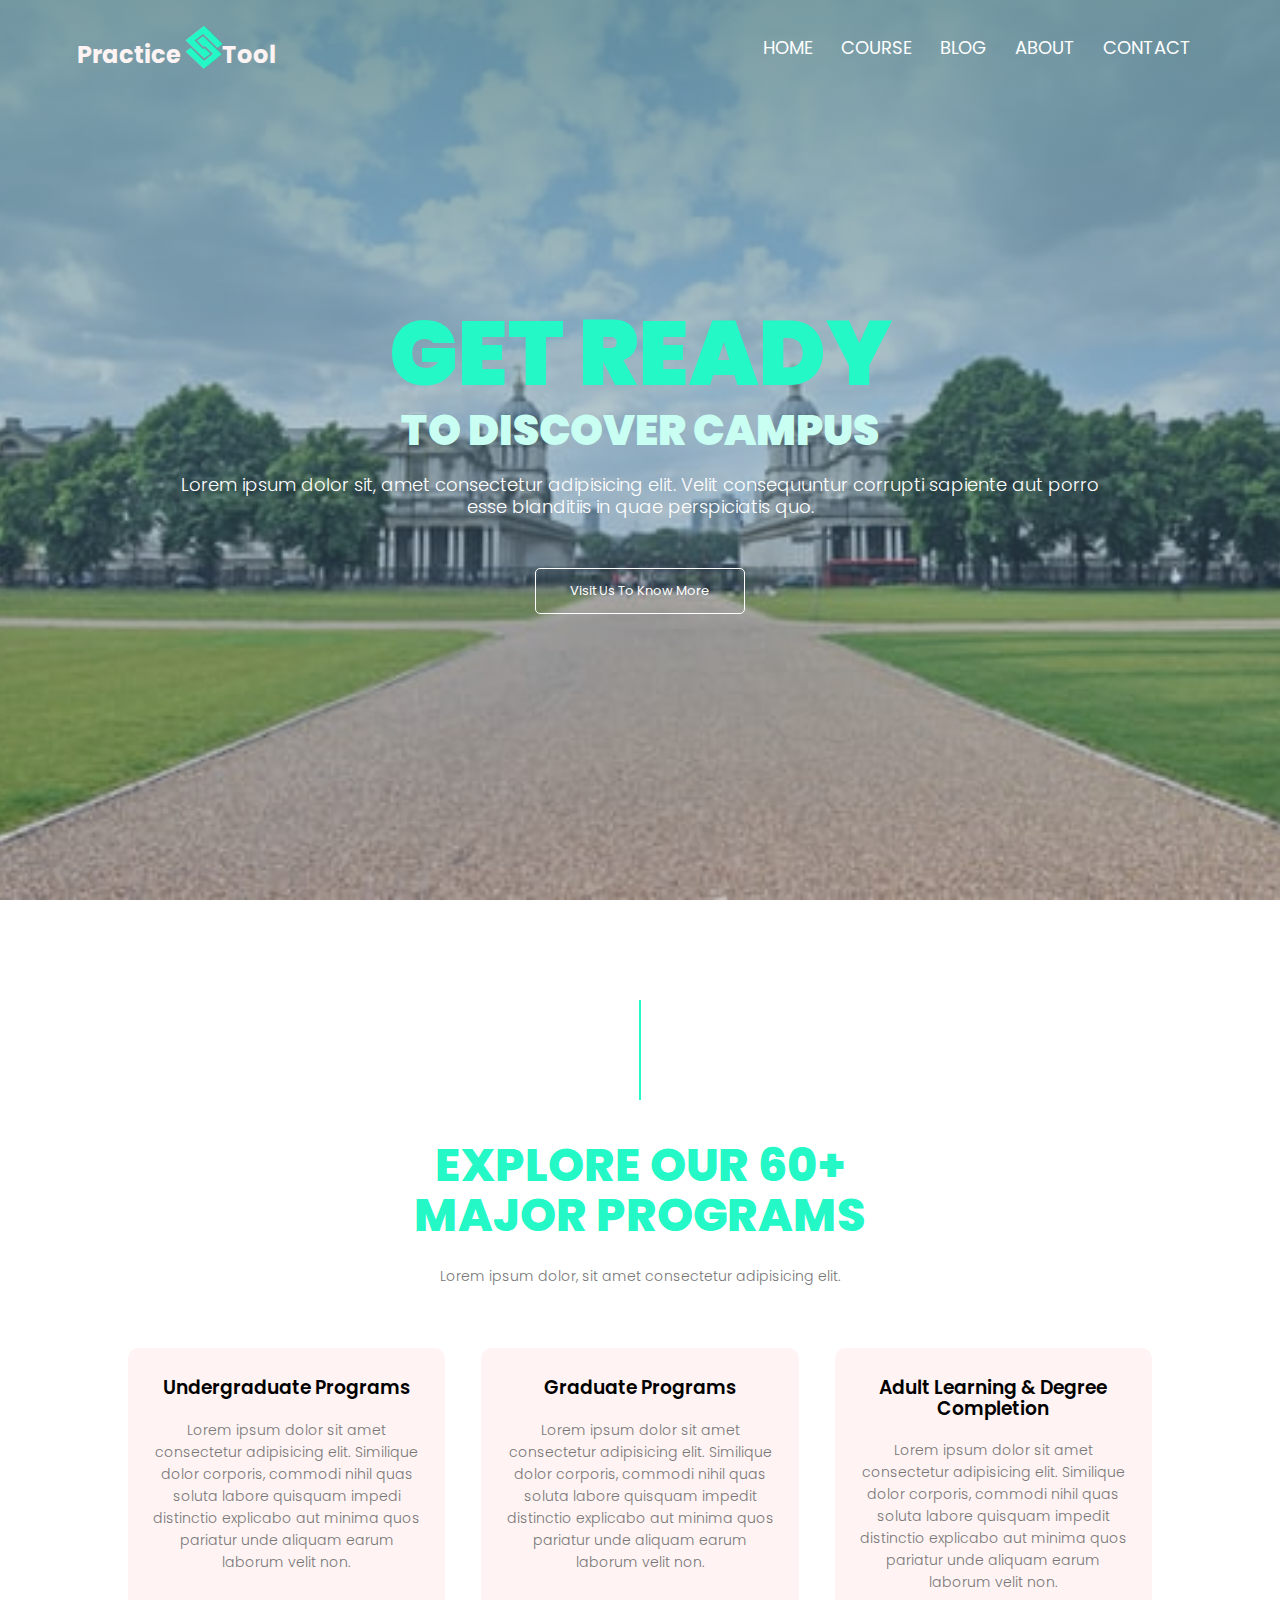
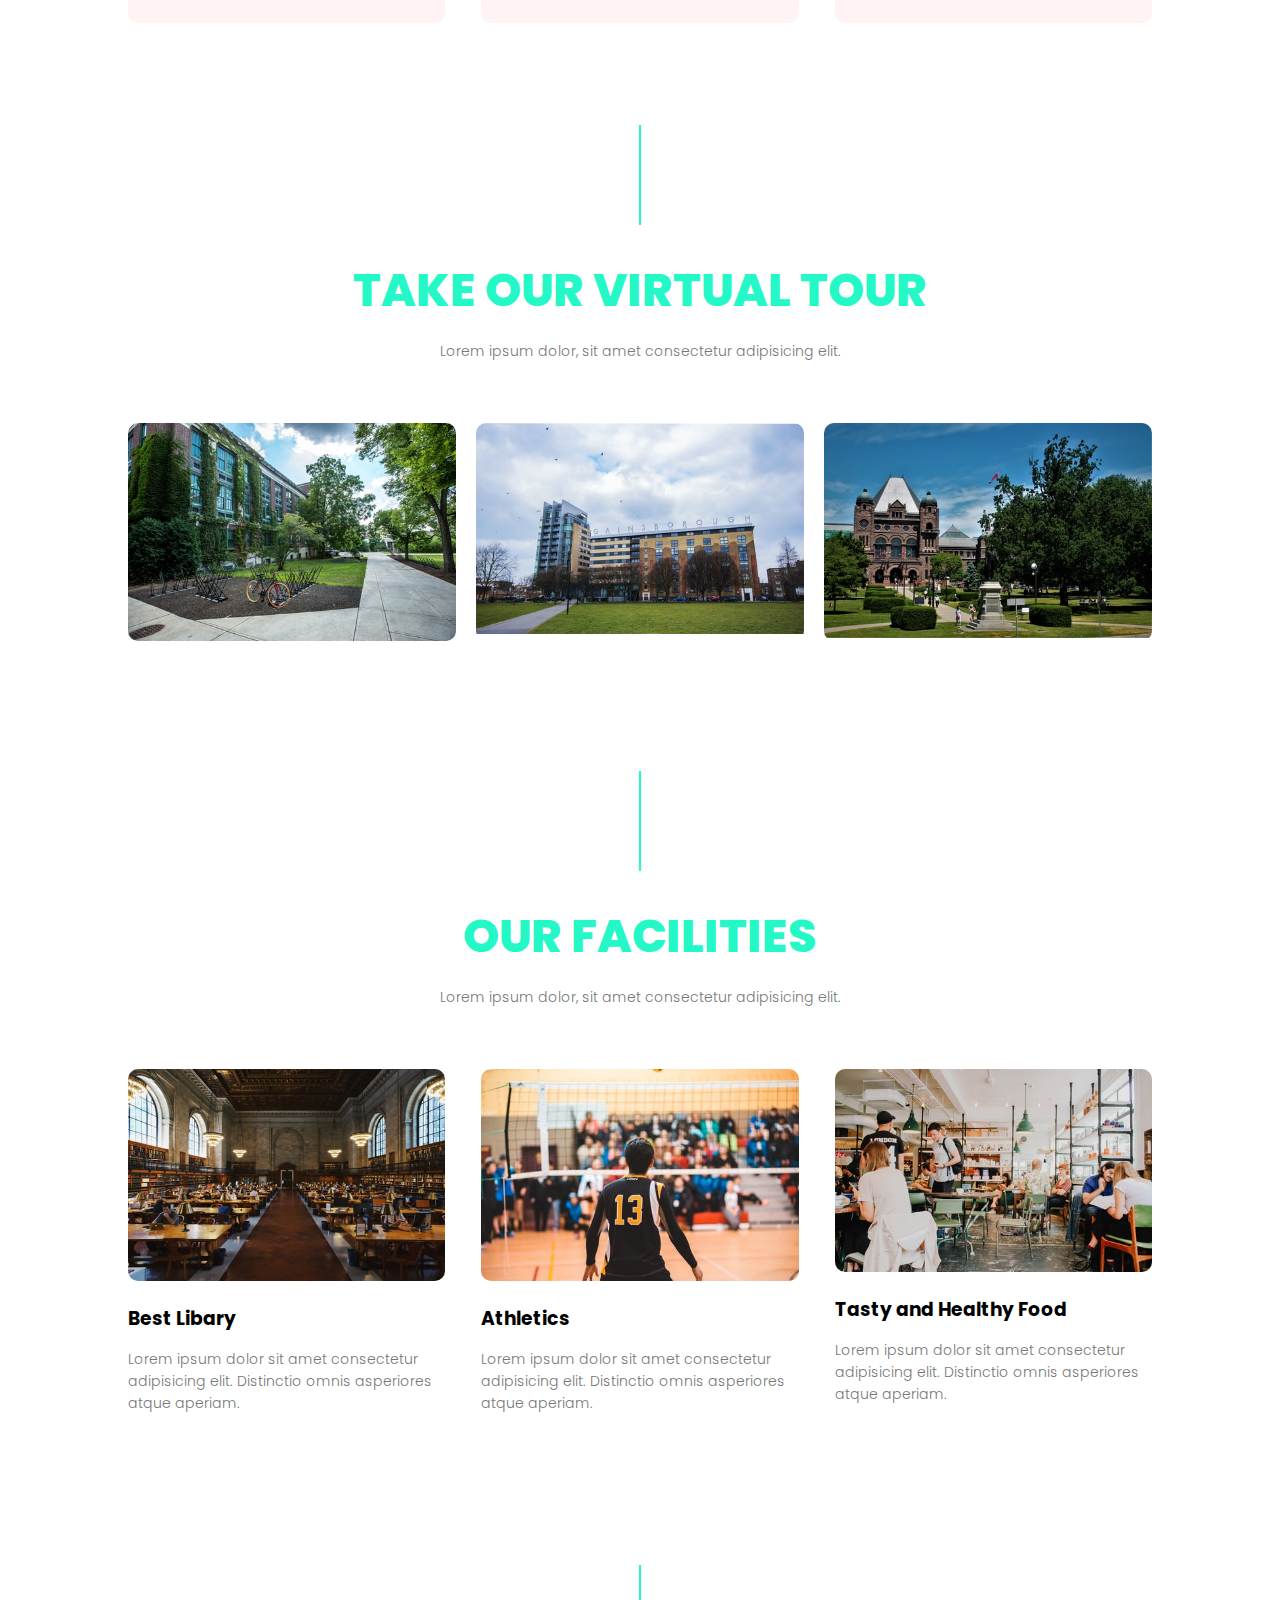
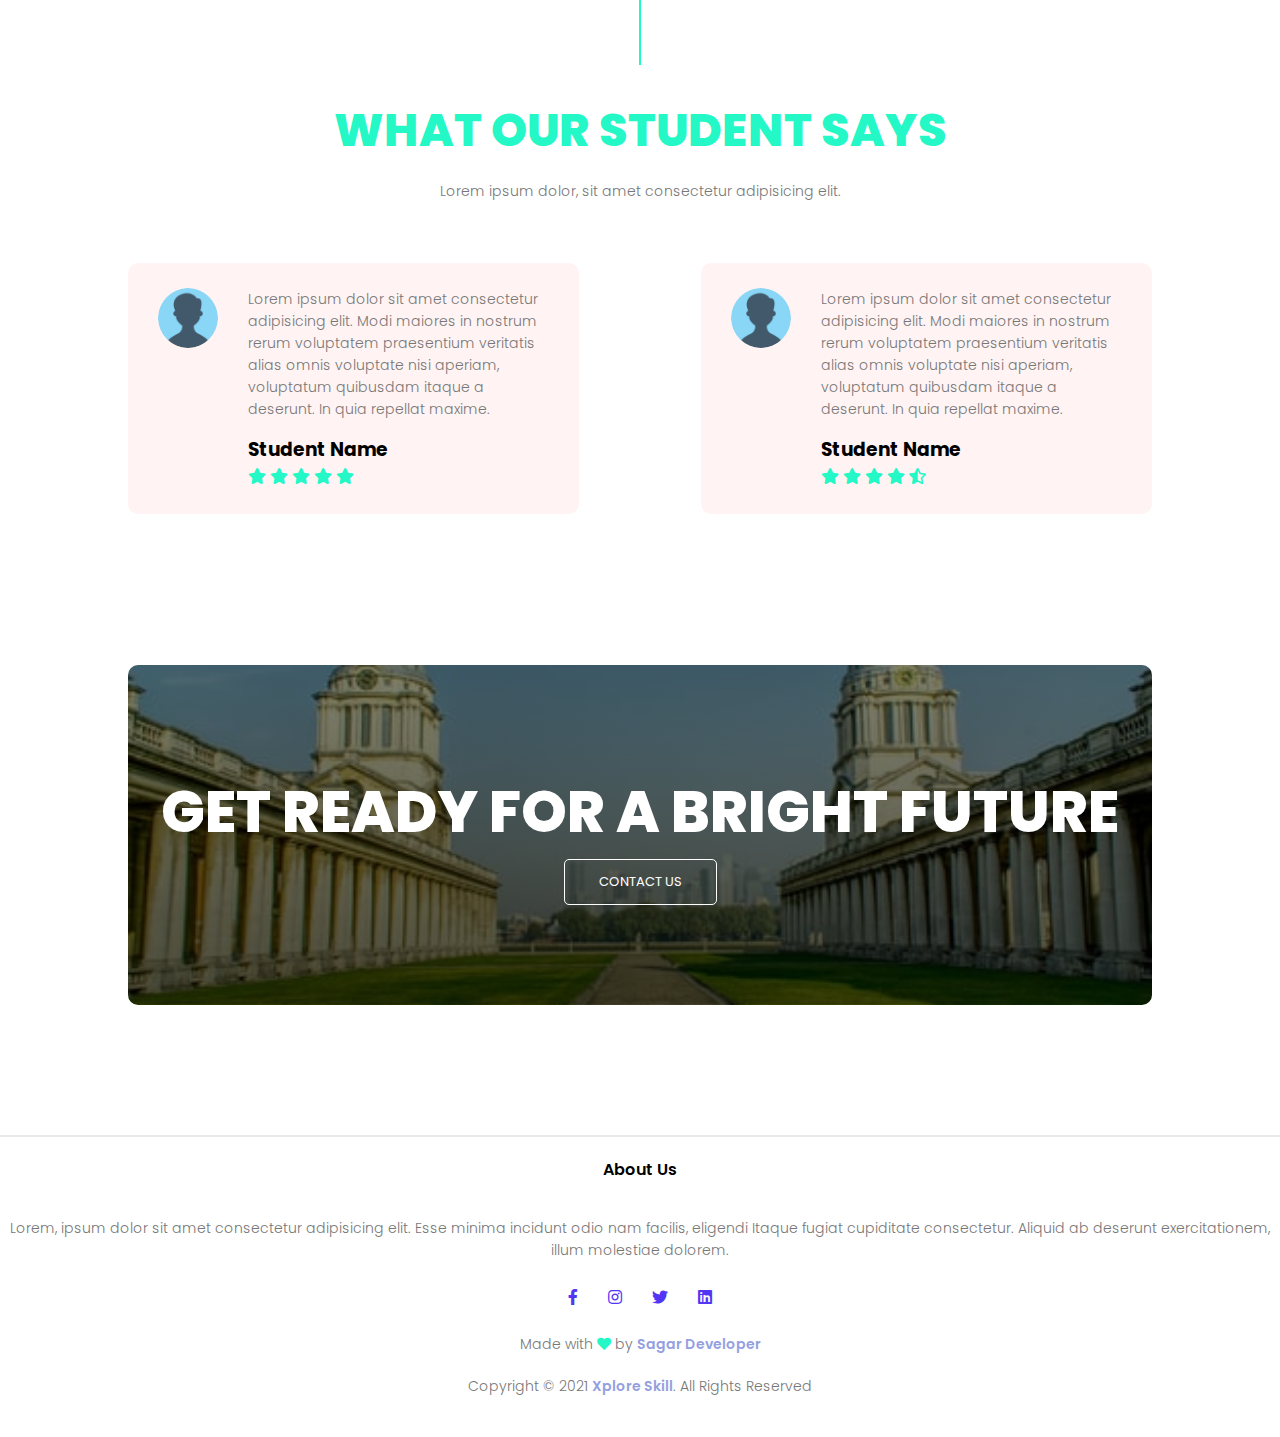
==== index.html @ 20b306a6 "Merge pull request #1 from Mesfine2116/Mesfine" ====
<!DOCTYPE html>
<html lang="en">
  <head>
    <meta charset="UTF-8" />
    <meta http-equiv="X-UA-Compatible" content="IE=edge" />
    <meta name="viewport" content="width=device-width, initial-scale=1.0" />
    <title>Collaborated Work</title>
    <link rel="stylesheet" href="style.css" />

    <link
      rel="stylesheet"
      href="https://cdnjs.cloudflare.com/ajax/libs/font-awesome/5.15.3/css/all.min.css"
    />
    <link
      rel="stylesheet"
      href="https://fonts.googleapis.com/css2?family=Poppins:wght@100;200;300;400;600;700&display=swap"
    />
  </head>

  <body>
    <!-- Created BY - Sagar Developer -->
    <section class="header">
      <nav>
        <a href="index.html" class="logo"
          >Practice <i class="fab fa-staylinked"></i>Tool
        </a>
        <div class="nav-links" id="navLinks">
          <!-- Reposnive bar open and close -->
          <i class="fa fa-times" onclick="hideMenu()"></i>
          <ul>
            <li><a href="index.html">Home</a></li>
            <li><a href="course.html">Course</a></li>
            <li><a href="blog.html">Blog</a></li>
            <li><a href="about.html">About</a></li>
            <li><a href="contact.html">Contact</a></li>
          
            <!-- <li><button onclick="toggleMode()">Toggle Mode</button></li> -->
          </ul>
        </div>
        <i class="fa fa-bars" onclick="showMenu()"></i>
        <!-- Reposnive bar open and close -->
      </nav>

      <div class="text_box">
        <h2>GET READY</h2>
        <p id="headtext">TO DISCOVER CAMPUS</p>
        <p>
          Lorem ipsum dolor sit, amet consectetur adipisicing elit. Velit
          consequuntur corrupti sapiente aut porro <br />
          esse blanditiis in quae perspiciatis quo.
        </p>
        <a href="#" class="hero_btn">Visit Us To Know More</a>
      </div>
    </section>

    <!-- Course Section Start -->
    <section class="course">
      <div class="PageBlock">
        <div class="verticalLine"></div>
        <div class="Clear"></div>
      </div>
      <h1>
        EXPLORE OUR 60+ <br />
        MAJOR PROGRAMS
      </h1>
      <p>Lorem ipsum dolor, sit amet consectetur adipisicing elit.</p>

      <div class="row">
        <div class="course-col">
          <h3>Undergraduate Programs</h3>
          <p>
            Lorem ipsum dolor sit amet consectetur adipisicing elit. Similique
            dolor corporis, commodi nihil quas soluta labore quisquam impedi
            distinctio explicabo aut minima quos pariatur unde aliquam earum
            laborum velit non.
          </p>
        </div>
        <div class="course-col">
          <h3>Graduate Programs</h3>
          <p>
            Lorem ipsum dolor sit amet consectetur adipisicing elit. Similique
            dolor corporis, commodi nihil quas soluta labore quisquam impedit
            distinctio explicabo aut minima quos pariatur unde aliquam earum
            laborum velit non.
          </p>
        </div>
        <div class="course-col">
          <h3>Adult Learning & Degree Completion</h3>
          <p>
            Lorem ipsum dolor sit amet consectetur adipisicing elit. Similique
            dolor corporis, commodi nihil quas soluta labore quisquam impedit
            distinctio explicabo aut minima quos pariatur unde aliquam earum
            laborum velit non.
          </p>
        </div>
      </div>
    </section>
    <!-- Course Section End -->

    <!-- Campus Section Start-->

    <section class="campus">
      <div class="PageBlock">
        <div class="verticalLine"></div>
        <div class="Clear"></div>
      </div>
      <h1>TAKE OUR VIRTUAL TOUR</h1>
      <p>Lorem ipsum dolor, sit amet consectetur adipisicing elit.</p>

      <div class="row">
        <div class="campus-col">
          <img src="img/Campus1.png" alt="" />
          <div class="layer">
            <h3>DELHI</h3>
          </div>
        </div>
        <div class="campus-col">
          <img src="img/Campus2.png" alt="" />
          <div class="layer">
            <h3>HYDERABAD</h3>
          </div>
        </div>
        <div class="campus-col">
          <img src="img/Campus3.png" alt="" />
          <div class="layer">
            <h3>MUMBAI</h3>
          </div>
        </div>
      </div>
    </section>
    <!-- Campus Section End -->

    <!-- Facilities Section Start -->
    <section class="facilities">
      <div class="PageBlock">
        <div class="verticalLine"></div>
        <div class="Clear"></div>
      </div>
      <h1>Our Facilities</h1>
      <p>Lorem ipsum dolor, sit amet consectetur adipisicing elit.</p>

      <div class="row">
        <div class="facilities-col">
          <img src="img/libary.png" alt="" />
          <h3>Best Libary</h3>
          <p>
            Lorem ipsum dolor sit amet consectetur adipisicing elit. Distinctio
            omnis asperiores atque aperiam.
          </p>
        </div>
        <div class="facilities-col">
          <img src="img/playground.png" alt="" />
          <h3>Athletics</h3>
          <p>
            Lorem ipsum dolor sit amet consectetur adipisicing elit. Distinctio
            omnis asperiores atque aperiam.
          </p>
        </div>
        <div class="facilities-col">
          <img src="img/food.png" alt="" />
          <h3>Tasty and Healthy Food</h3>
          <p>
            Lorem ipsum dolor sit amet consectetur adipisicing elit. Distinctio
            omnis asperiores atque aperiam.
          </p>
        </div>
      </div>
    </section>
    <!-- Facilities Section End -->

    <!-- Testimonials Section Start -->
    <section class="testimonials">
      <div class="PageBlock">
        <div class="verticalLine"></div>
        <div class="Clear"></div>
      </div>
      <h1>What Our Student Says</h1>
      <p>Lorem ipsum dolor, sit amet consectetur adipisicing elit.</p>

      <div class="row">
        <div class="testimonials-col">
          <img src="img/user.png" alt="oo.." />
          <div>
            <p>
              Lorem ipsum dolor sit amet consectetur adipisicing elit. Modi
              maiores in nostrum rerum voluptatem praesentium veritatis alias
              omnis voluptate nisi aperiam, voluptatum quibusdam itaque a
              deserunt. In quia repellat maxime.
            </p>
            <h3>Student Name</h3>
            <i class="fa fa-star"></i>
            <i class="fa fa-star"></i>
            <i class="fa fa-star"></i>
            <i class="fa fa-star"></i>
            <i class="fa fa-star"></i>
          </div>
        </div>
        <div class="testimonials-col">
          <img src="img/user.png" alt="oo.." />
          <div>
            <p>
              Lorem ipsum dolor sit amet consectetur adipisicing elit. Modi
              maiores in nostrum rerum voluptatem praesentium veritatis alias
              omnis voluptate nisi aperiam, voluptatum quibusdam itaque a
              deserunt. In quia repellat maxime.
            </p>
            <h3>Student Name</h3>
            <i class="fa fa-star"></i>
            <i class="fa fa-star"></i>
            <i class="fa fa-star"></i>
            <i class="fa fa-star"></i>
            <i class="fa fa-star-half-alt"></i>
          </div>
        </div>
      </div>
    </section>
    <!-- Testimonials Section End -->

    <!-- Call To Action Section Start -->
    <section class="cta">
      <h1>GET READY FOR A BRIGHT FUTURE</h1>
      <a href="contact.html" class="hero_btn">CONTACT US</a>
    </section>
    <!-- Call To Action Section End -->

    <!-- Footer Section Start -->
    <section class="footer">
      <hr />
      <h4>About Us</h4>
      <p>
        Lorem, ipsum dolor sit amet consectetur adipisicing elit. Esse minima
        incidunt odio nam facilis, eligendi Itaque fugiat cupiditate
        consectetur. Aliquid ab deserunt exercitationem, illum molestiae
        dolorem.
      </p>

      <div class="icons">
        <i class="fab fa-facebook-f"></i>
        <i class="fab fa-instagram"></i>
        <i class="fab fa-twitter"></i>
        <i class="fab fa-linkedin"></i>
      </div>
      <p>
        Made with <i class="fas fa-heart"></i> by
        <a href="index.html">Sagar Developer</a>
      </p>
      <p>
        Copyright © 2021 <a href="index.html">Xplore Skill</a>. All Rights
        Reserved
      </p>
    </section>
    <!-- Footer Section End -->

    <script src="script.js"></script>
  </body>
</html>
---- style.css ----
* {
    margin: 0;
    padding: 0;
    box-sizing: border-box;
    font-family: 'Poppins', sans-serif;
}

/* .dark-mode {
    background-color: black;
}
 */

.header {
    min-height: 100vh;
    width: 100%;
    background-image: linear-gradient(#517e86c4, #949fdf1a), url(img/banner1.png);
    background-position: center;
    background-size: cover;
    position: relative;
}

nav {
    display: flex;
    padding: 2% 6%;
    justify-content: space-between;
    align-items: center;
}

nav .logo {
    text-decoration: none;
    font-size: 24px;
    color: #fff3f3;
    font-weight: bold;
}

nav .fab {
    font-size: 42px;
    /* color: #5236f4; */
    color: #24f8c7;
}

.nav-links {
    flex: 1;
    text-align: right;
}

.nav-links ul li {
    display: inline-block;
    list-style: none;
    padding: 8px 12px;
    position: relative;
    text-transform: uppercase;
}

.nav-links ul li a {
    text-decoration: none;
    color: #fff;
    font-size: 18px;
}

.nav-links ul li::after {
    content: '';
    width: 0%;
    height: 2px;
    background: #24f8c7;
    display: block;
    margin: auto;
    transition: 0.5s;
}

.nav-links ul li:hover::after {
    width: 100%;
}

.text_box {
    width: 90%;
    color: #fff;
    position: absolute;
    top: 50%;
    left: 50%;
    transform: translate(-50%, -50%);
    text-align: center;
}

.text_box h2 {
    font-size: 90px;
    font-weight: 900;
    color: #24f8c7;
}

.text_box #headtext {
    font-size: 42px;
    font-weight: 900;
    text-transform: uppercase;
    margin-top: -1%;
    margin-bottom: 1%;
    color: #c8fff2;
}

.text_box p {
    margin: 10px 0 40px;
    font-size: 18px;
    color: #ffff;
}

.hero_btn {
    position: relative;
    display: inline-block;
    color: #fff;
    border: 1px solid #fff;
    border-radius: 5px;
    padding: 12px 34px;
    font-size: 13px;
    background: transparent;
    cursor: pointer;
    text-decoration: none;
}

.hero_btn:hover {
    border: 1px solid #24f8c7;
    background: #24f8c7;
    transition: 1s;
}

nav .fa {
    display: none;
}

/* Responsive Navbar Section Start */

@media(max-width: 700px) {
    .text_box h2 {
        font-size: 50px;
    }

    .text_box #headtext {
        font-size: 23px;
    }

    .text_box p {
        margin: 10px 40px;
        font-size: 20px;
    }

    .nav-links ul li {
        display: block;
    }

    .nav-links {
        position: fixed;
        background: #47b19efa;
        height: 100vh;
        width: 200px;
        top: 0;
        right: -200px;
        text-align: left;
        z-index: 2;
        transition: 1.2s;
    }

    nav .fa {
        display: block;
        color: #ffff;
        margin: 10px;
        font-size: 22px;
        cursor: pointer;
    }

    .nav-links ul {
        padding: 30px;
    }
}

/* Responsive Navbar Section End */

/* Course Section Start */

.course {
    width: 80%;
    margin: auto;
    text-align: center;
    padding-top: 100px;
}

.PageBlock {
    position: relative;
    margin: 0px !important;
    padding: 0px;
}

.verticalLine {
    widtH: 2px;
    height: 100px;
    background: #24f8c7;
    margin: 0 auto 40px;
}

.Clear {
    clear: both;
}

h1 {
    font-size: 46px;
    font-weight: 800;
    margin: 15px 0;
    line-height: 50px;
    text-transform: uppercase;
    color: #24f8c7;
}

p {
    color: #777;
    font-size: 14px;
    font-weight: 300;
    line-height: 22px;
    padding: 10px;
}

.row {
    margin-top: 5%;
    display: flex;
    justify-content: space-between;
}

.course-col {
    flex-basis: 31%;
    background: #fff3f3;
    border-radius: 10px;
    margin-bottom: 5%;
    padding: 20px 12px;
    box-sizing: border-box;
    transition: 0.5s;
}

.course-col h3 {
    text-align: center;
    font-weight: 600;
    margin: 10px 0;
    line-height: 1.1;
}

.course-col:hover {
    box-shadow: 0 0 20px 0px rgba(0, 0, 0, 0.2);
}

@media (max-width: 700px) {
    .verticalLine {
        widtH: 1px;
    }

    h1 {
        font-size: 24px;
        line-height: unset;
    }

    .row {
        flex-direction: column;
    }
}

/* Course Section End */

/* Campus Section Start */

.campus {
    width: 80%;
    margin: auto;
    text-align: center;
    padding-top: 50px;
}

.campus-col {
    position: relative;
    flex-basis: 32%;
    border-radius: 10px;
    margin-bottom: 30px;
    overflow: hidden;
}

.campus-col img {
    width: 100%;
    display: block;
}

.layer {
    background: transparent;
    width: 100%;
    height: 100%;
    position: absolute;
    top: 0;
    left: 0;
    transition: 0.5s;
}

.layer:hover {
    /* background: rgba(226, 0, 0, 0.7); */
    background: #24f8c741;
}

.layer h3 {
    position: absolute;
    width: 100%;
    font-weight: 500;
    color: #fff;
    font-size: 26px;
    bottom: 0;
    left: 50%;
    transform: translateX(-50%);
    opacity: 0;
    transition: 0.5s;
}

.layer:hover h3 {
    bottom: 49%;
    opacity: 1;
}

/* Campus Section End */

/* Facilities Section Start */

.facilities {
    width: 80%;
    margin: auto;
    text-align: center;
    padding-top: 100px;
}

.facilities-col {
    flex-basis: 31%;
    border-radius: 10px;
    margin-bottom: 5%;
    text-align: left;
}

.facilities-col img {
    width: 100%;
    transition: 0.5s;
    border-radius: 10px;
}

.facilities-col img:hover {
    box-shadow: 0 0 20px 10px rgba(54, 58, 121, 0.2);
}

.facilities-col p {
    padding: 0;
}

.facilities-col h3 {
    text-align: left;
    margin-top: 16px;
    margin-bottom: 15px;
}

/* Facilities Section End */

/* Testimonials Section Start */

.testimonials {
    margin: auto;
    width: 80%;
    padding-top: 100px;
    text-align: center;
}

.testimonials-col {
    flex-basis: 44%;
    border-radius: 10px;
    margin-bottom: 5%;
    text-align: left;
    background: #fff3f3;
    padding: 25px;
    cursor: pointer;
    display: flex;
}

.testimonials-col img {
    height: 60px;
    width: 60px;
    margin-left: 5px;
    margin-right: 30px;
    border-radius: 50%;
}

.testimonials-col p {
    padding: 0;
}

.testimonials-col h3 {
    margin-top: 15px;
    text-align: left;
}

.testimonials-col .fa {
    color: #24f8c7;
}

@media (max-width: 700px) {
    .testimonials-col img {
        margin-left: 0px;
        margin-right: 15px;
    }
}

/* Testimonials Section Start */

/* Call To Action Section Start */

.cta {
    margin: 100px auto;
    width: 80%;
    background-image: linear-gradient(rgba(0, 0, 0, 0.5), rgba(0, 0, 0, 0.7)), url(img/back1.png);
    background-size: cover;
    background-position: center;
    border-radius: 10px;
    text-align: center;
    padding: 100px 0;
}

.cta h1 {
    font-size: 58px;
    font-weight: 800;
    margin: 15px 0;
    line-height: 1.1;
    text-transform: uppercase;
    color: #fff;
}

@media (max-width: 700px) {
    .cta h1 {
        font-size: 26px;
    }
}

/* Call To Action Section End */

/* Footer Section Start */

.footer {
    width: 100%;
    text-align: center;
    padding: 30px 0;
}

.footer h4 {
    font-weight: 600;
    margin-bottom: 25px;
    margin-top: 20px;
}

.footer a {
    text-decoration: none;
    color: #949fdf;
    font-weight: 600;
}

.footer a:hover {
    color: #24f8c7;
}

.icons .fab {
    color: #5236f4;
    margin: 0 13px;
    cursor: pointer;
    padding: 18px 0;
}

.icons .fab:hover {
    color: #24f8c7;
}

.fa-heart {
    color: #24f8c7;
}

hr {
    border: 0.01px solid #7777772a;
}

/* Footer Section End */

/* About Us Section Start */

.Sub-header {
    height: 50vh;
    width: 100%;
    background-image: linear-gradient(rgba(4, 9, 30, 0.7), rgba(4, 9, 30, 0.7)),
        url(img/banner.png);
    background-position: center;
    background-size: cover;
    text-align: center;
    color: #fff;
}

.Sub-header h1 {
    margin-top: 100px;
}

.about-us {
    width: 80%;
    margin: auto;
    padding-top: 80px;
    padding-bottom: 50px;
}

.about-col {
    flex-basis: 48%;
    padding: 30px 2px;
}

.about-col img {
    width: 100%;
}

.about-col h1 {
    padding-top: 0;
}

.about-col p {
    padding: 15px 0 25px;
}

.btn {
    border: 1px solid #5236f4;
    background: transparent;
    color: #5236f4;
}

.btn:hover {
    color: #fff;
}

/* About Us Section end */

/* Blog Section start */

.blog-content {
    width: 80%;
    margin: auto;
    padding: 60px 0;
}

.blog-left {
    flex-basis: 65%;
}

.blog-left img {
    width: 100%;
    margin-bottom: 20px;
}

.blog-left h2 {
    color: #222;
    font-weight: 600;
    margin: 20px 0;
}

.blog-left h5 {
    color: #24f8c7;
    font-weight: bolder;
    margin: 5px 0;
    cursor: pointer;
}

.blog-left p {
    color: #999;
    padding: 0;
}

.blog-right {
    flex-basis: 32%;
}

.blog-right h3 {
    background: #24f8c7;
    color: #fff;
    padding: 7px 0;
    font-size: 16px;
    margin-bottom: 20px;
    text-align: center;
}

.blog-right div {
    display: flex;
    align-items: center;
    justify-content: space-between;
    color: #555;
    padding: 8px;
    box-sizing: border-box;
}

.blog-right div:hover {
    color: #24f8c7;
    cursor: pointer;
}

/* Blog Section End */

/* Comment Box Section Start */

.comment-box {
    border: 1px solid #ccc;
    margin: 50px 0;
    padding: 10px 20px;
}

.comment-box h3 {
    text-align: left;
}

.comment-form input,
.comment-form textarea {
    width: 100%;
    padding: 10px;
    margin: 15px 0;
    box-sizing: border-box;
    border: none;
    outline: none;
    background: #f0f0f0;
}

.comment-form button {
    margin: 10px 0;
}

@media(max-width: 700px) {
    .Sub-header h1 {
        font-size: 24px;
    }
}

/* Comment Box Section End */

/* Contact Us Section Start */

.loacation {
    width: 80%;
    margin: auto;
    padding: 80px 0;
}

.loacation iframe {
    width: 100%;
}

.contact-us {
    width: 80%;
    margin: auto;
}

.content-col {
    flex-basis: 48%;
    margin-bottom: 30px;
}

.content-col div {
    display: flex;
    align-items: center;
    margin-bottom: 40px;
}

.content-col div .fa {
    font-size: 28px;
    color: #24f8c7;
    margin: 10px;
    margin-right: 30px;
}

.content-col div p {
    padding: 0;
}

.content-col div h5 {
    font-size: 20px;
    margin-bottom: 5px;
    color: #555;
    font-weight: 400;
}

.content-col input,
.content-col textarea {
    width: 100%;
    padding: 15px;
    margin-bottom: 17px;
    border: 1px solid #ccc;
    outline: none;
    box-sizing: border-box;
}

/* Contact Us Section end */
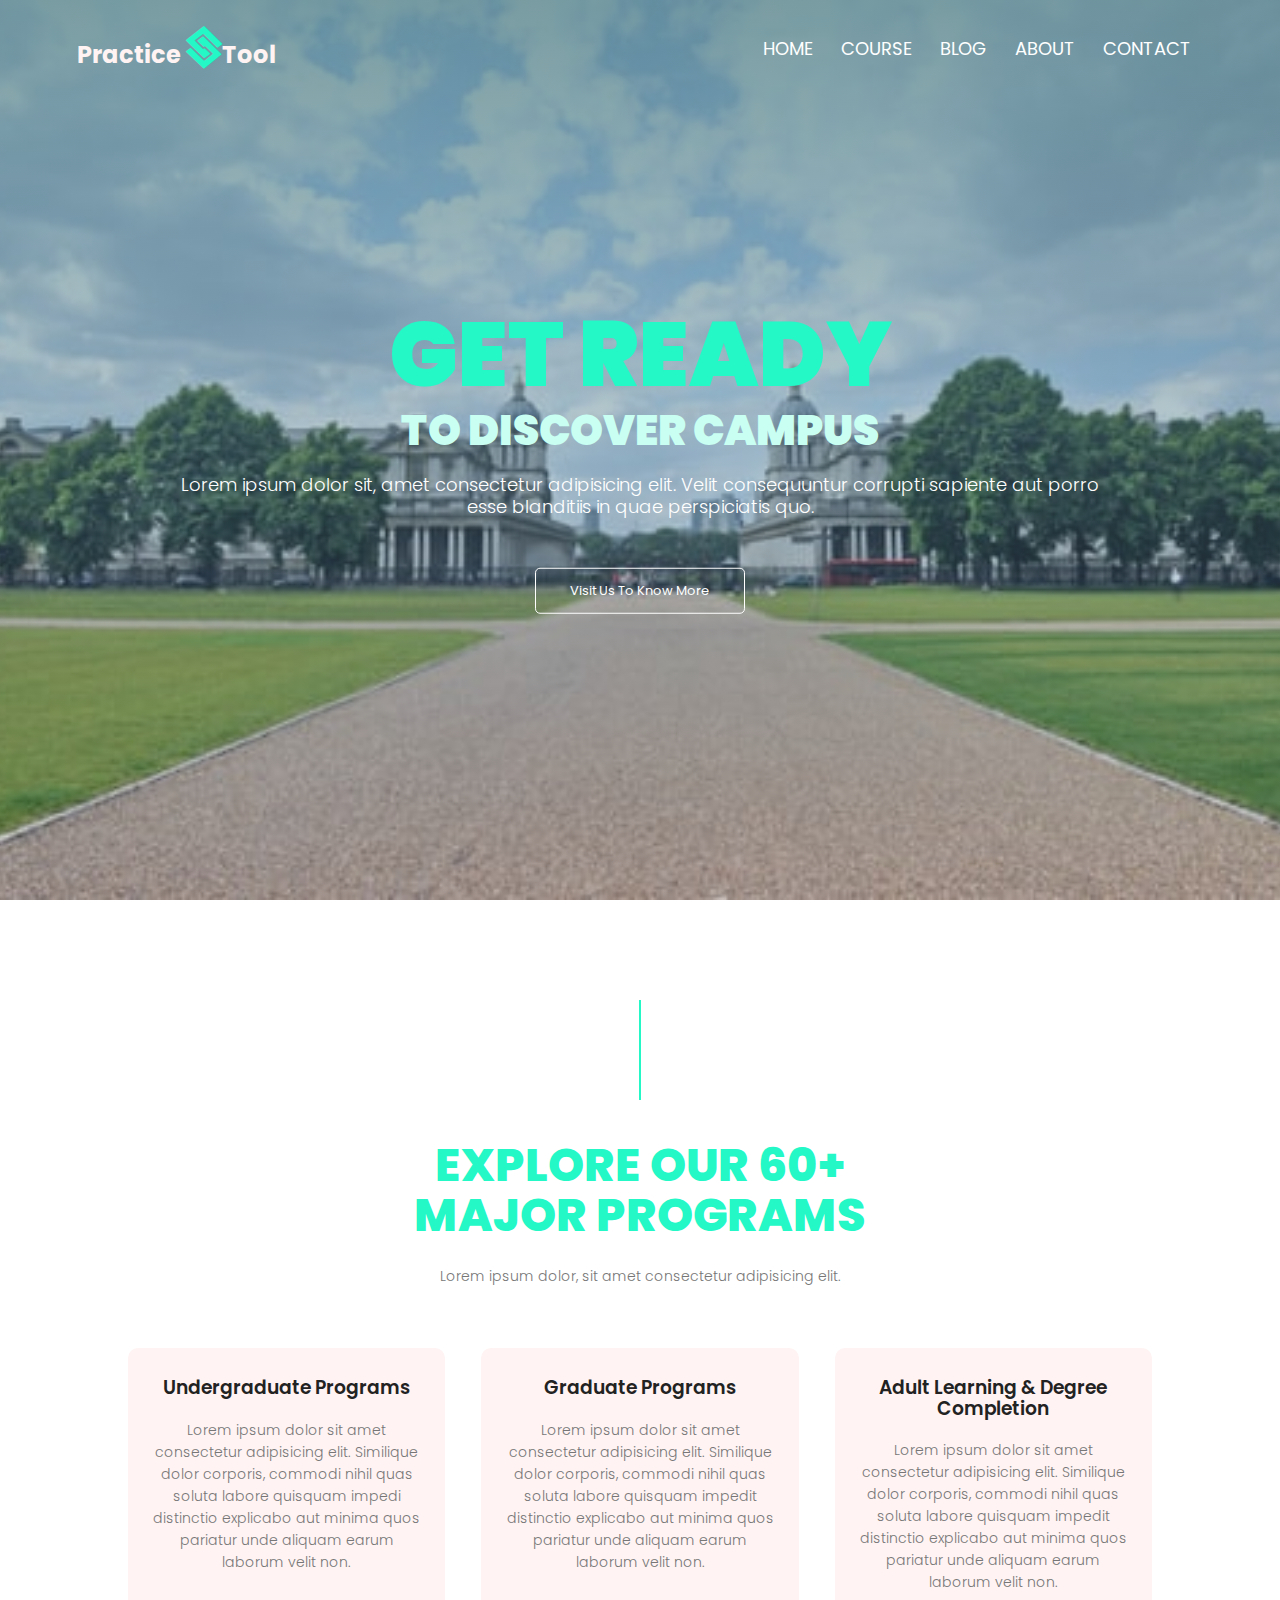
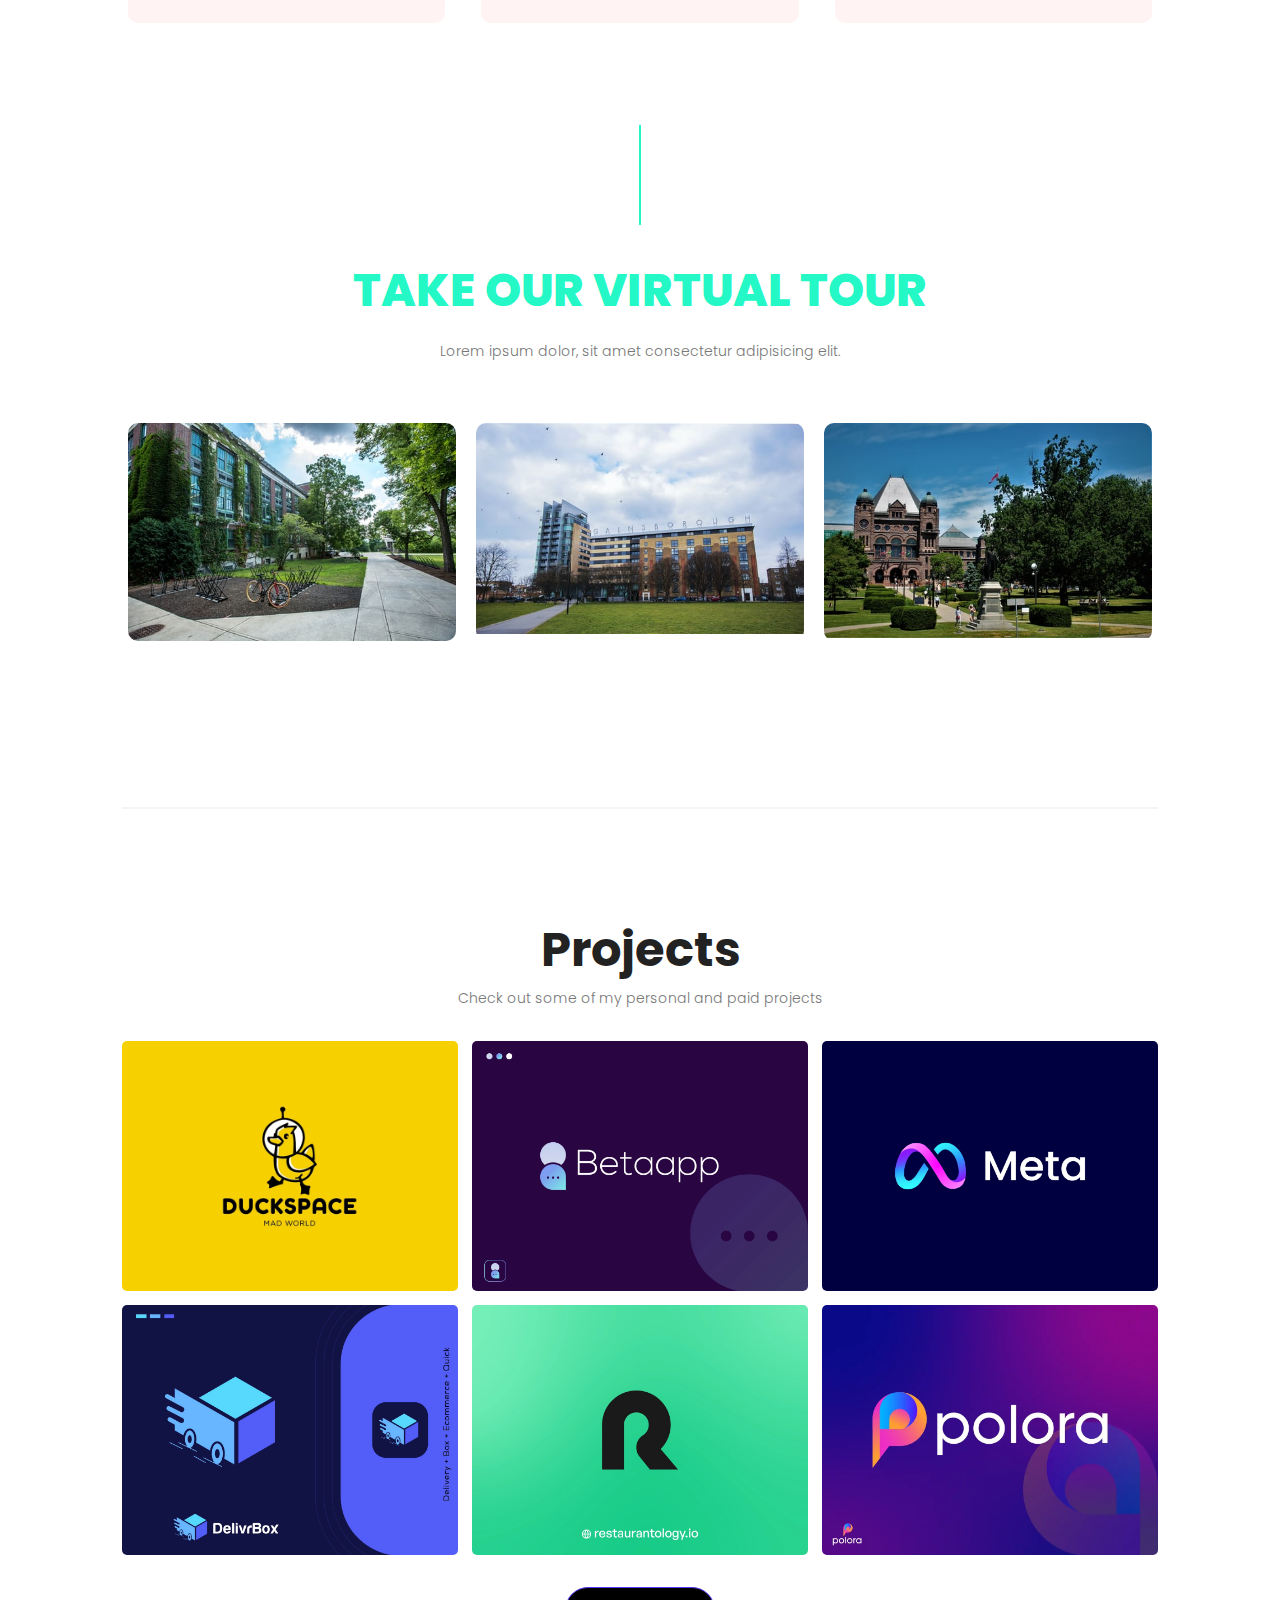
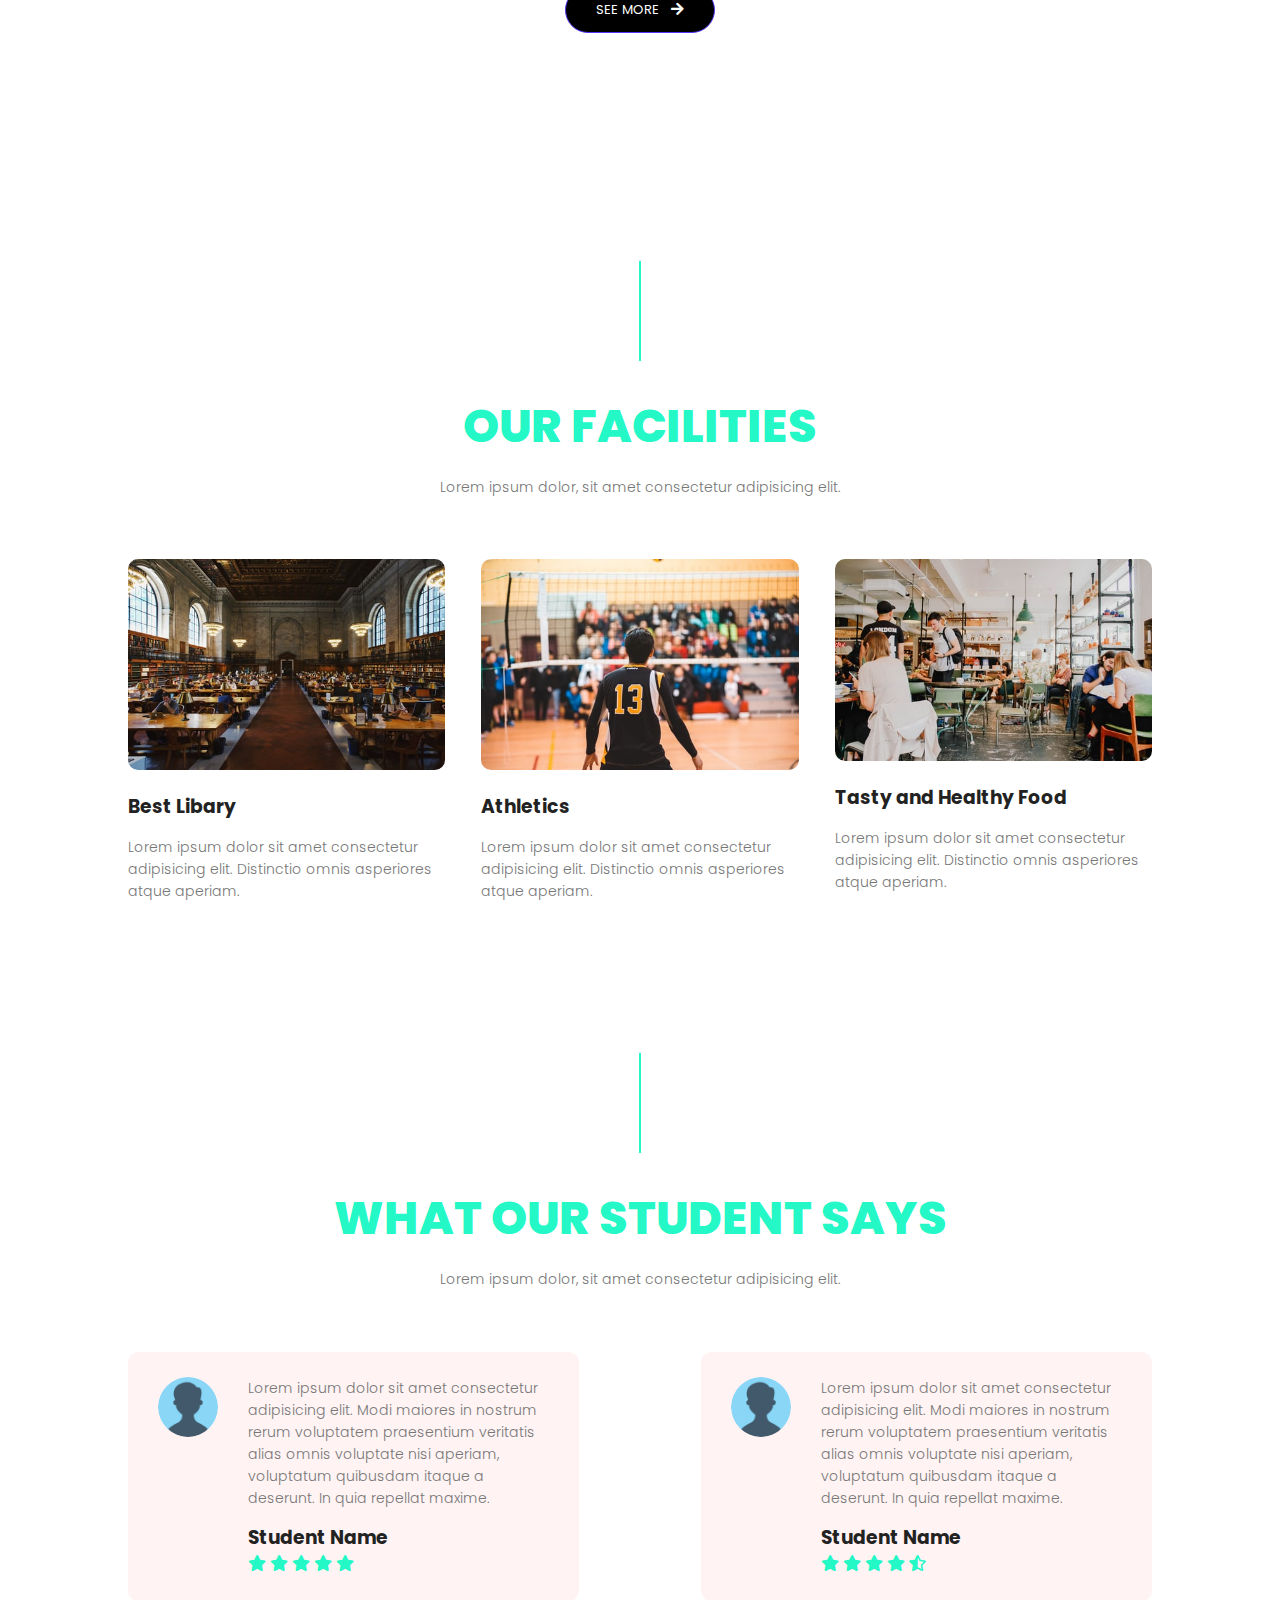
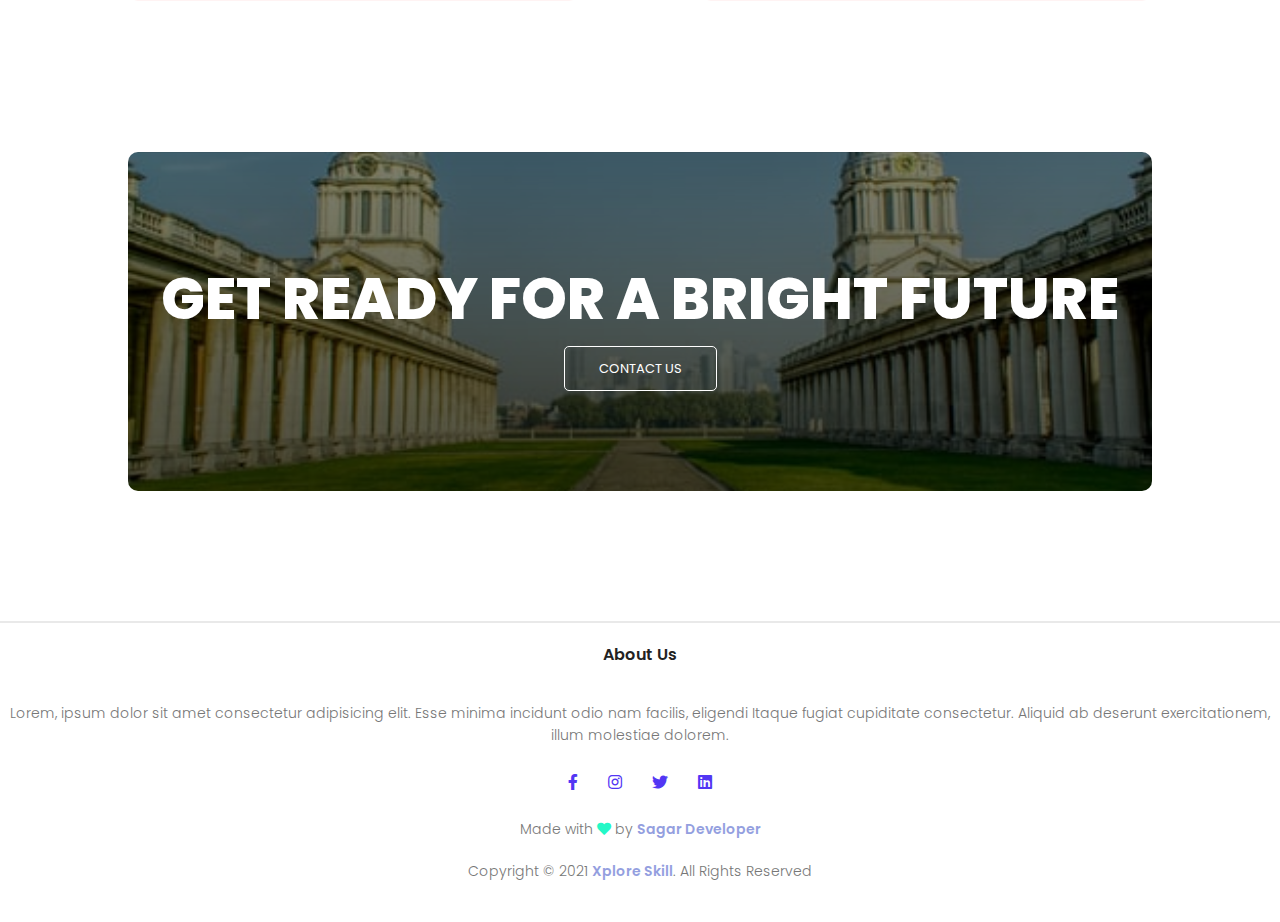
==== commit e1709a48: "some projects image are added" ====
--- a/index.html
+++ b/index.html
@@ -6,6 +6,8 @@
     <meta name="viewport" content="width=device-width, initial-scale=1.0" />
     <title>Collaborated Work</title>
     <link rel="stylesheet" href="style.css" />
+    <link rel="stylesheet" href="/css/style.css" />
+    <link rel="stylesheet" href="/css/utilities.css" />
 
     <link
       rel="stylesheet"
@@ -33,7 +35,7 @@
             <li><a href="blog.html">Blog</a></li>
             <li><a href="about.html">About</a></li>
             <li><a href="contact.html">Contact</a></li>
-          
+
             <!-- <li><button onclick="toggleMode()">Toggle Mode</button></li> -->
           </ul>
         </div>
@@ -129,6 +131,110 @@
       </div>
     </section>
     <!-- Campus Section End -->
+
+    <section id="projects" class="project-container container">
+      <div class="division"></div>
+      <div class="content-text">
+        <h2>Projects</h2>
+        <p>Check out some of my personal and paid projects</p>
+      </div>
+
+      <article class="project">
+        <!-- Project 1 -->
+        <div href="" class="card">
+          <div class="project-info">
+            <div class="project-bio">
+              <h3>Project One</h3>
+              <p>React, Redux, SASS</p>
+            </div>
+
+            <div class="project-link">
+              <a href="#" target="_blank"><i class="fab fa-github"></i></a>
+              <a href="#" target="_blank"><i class="fas fa-globe"></i></a>
+            </div>
+          </div>
+        </div>
+
+        <!-- Project 2 -->
+        <div href="" class="card">
+          <div class="project-info">
+            <div class="project-bio">
+              <h3>Project Two</h3>
+              <p>React, Redux, SASS</p>
+            </div>
+
+            <div class="project-link">
+              <a href="#" target="_blank"><i class="fab fa-github"></i></a>
+              <a href="#" target="_blank"><i class="fas fa-globe"></i></a>
+            </div>
+          </div>
+        </div>
+
+        <!-- Porject 3 -->
+        <div href="" class="card">
+          <div class="project-info">
+            <div class="project-bio">
+              <h3>Project Three</h3>
+              <p>React, Redux, SASS</p>
+            </div>
+
+            <div class="project-link">
+              <a href="#" target="_blank"><i class="fab fa-github"></i></a>
+              <a href="#" target="_blank"><i class="fas fa-globe"></i></a>
+            </div>
+          </div>
+        </div>
+
+        <!-- Project 4 -->
+        <div href="" class="card">
+          <div class="project-info">
+            <div class="project-bio">
+              <h3>Project Four</h3>
+              <p>React, Redux, SASS</p>
+            </div>
+
+            <div class="project-link">
+              <a href="#" target="_blank"><i class="fab fa-github"></i></a>
+              <a href="#" target="_blank"><i class="fas fa-globe"></i></a>
+            </div>
+          </div>
+        </div>
+
+        <!-- Project 5 -->
+        <div href="" class="card">
+          <div class="project-info">
+            <div class="project-bio">
+              <h3>Project Five</h3>
+              <p>React, Redux, SASS</p>
+            </div>
+
+            <div class="project-link">
+              <a href="#" target="_blank"><i class="fab fa-github"></i></a>
+              <a href="#" target="_blank"><i class="fas fa-globe"></i></a>
+            </div>
+          </div>
+        </div>
+
+        <!-- Project 6 -->
+        <div href="" class="card">
+          <div class="project-info">
+            <div class="project-bio">
+              <h3>Project Six</h3>
+              <p>React, Redux, SASS</p>
+            </div>
+
+            <div class="project-link">
+              <a href="#" target="_blank"><i class="fab fa-github"></i></a>
+              <a href="#" target="_blank"><i class="fas fa-globe"></i></a>
+            </div>
+          </div>
+        </div>
+      </article>
+
+      <a href="#" class="btn btn-secondary" target="_blank"
+        >See More <i class="fas fa-arrow-right"></i
+      ></a>
+    </section>
 
     <!-- Facilities Section Start -->
     <section class="facilities">
--- a/css/style.css
+++ b/css/style.css
@@ -0,0 +1,334 @@
+/* This is the required project styling. Will contain essential CSS styles like:
+   * Flex property
+   * Grid layout
+   * Cards and sections
+*/
+
+@import url(https://fonts.googleapis.com/css?family=Raleway:100,200,300,regular,500,600,700,800,900,100italic,200italic,300italic,italic,500italic,600italic,700italic,800italic,900italic);
+
+/* variables */
+:root {
+  /* Colors */
+  --primary-color: #ffcd42;
+  --secondary-color: #ffd35c;
+  --bg-primary: #ffffff;
+  --text-color: #222222;
+  --text-color-two: #ffffff;
+  --bg-secondary: #000000;
+  --card-background: #f4f4f4;
+  --bg-secondary-two: #111111;
+
+  --shadow: 0 10px 40px rgba(0, 0, 0, 0.2);
+
+  /* Font Weight */
+  --weight-small: 400;
+  --weight-semibold: 600;
+  --weight-bold: 800;
+
+  /* Max width */
+  --width-small: 600px;
+  --width-medium: 1100px;
+  --width-large: 1300px;
+}
+
+[data-theme="dark"] {
+  --primary-color: #ffcd42;
+  --secondary-color: #ffd35c;
+  --bg-primary: #000000;
+  --text-color: #ffffff;
+  --text-color-two: #222222;
+  --bg-secondary: #ffffff;
+  --card-background: #111111;
+  --bg-secondary-two: #f4f4f4;
+  --shadow: 0 2px 10px rgba(95, 95, 95, 0.2);
+}
+
+html {
+  font-size: 100%;
+  scroll-behavior: smooth;
+}
+
+/* Reset default styling */
+* {
+  margin: 0;
+  padding: 0;
+  box-sizing: border-box;
+}
+
+ul {
+  list-style: none;
+}
+
+a {
+  text-decoration: none;
+  color: var(--text-color);
+}
+
+/* Main styling */
+body {
+  background: var(--bg-primary);
+  color: var(--text-color);
+  font-family: "Raleway", sans-serif;
+  line-height: 1.5;
+}
+
+/* Navbar */
+.navbar {
+  position: fixed;
+  top: 0;
+  left: 0;
+  right: 0;
+  z-index: 20;
+  background: var(--bg-primary);
+}
+
+.navbar .container {
+  display: flex;
+  align-items: center;
+  justify-content: space-between;
+  z-index: 20;
+  height: 80px;
+  width: 100%;
+}
+
+.navbar .nav-menu {
+  display: flex;
+  align-items: center;
+  background: var(--bg-primary);
+}
+
+.navbar .nav-link {
+  margin: 0 1rem;
+  font-size: 0.8rem;
+  font-weight: var(--weight-semibold);
+}
+
+.navbar #logo img {
+  display: block;
+  width: 40px;
+}
+
+.navbar .btn {
+  margin-right: 1.5rem;
+}
+
+.fas.fa-arrow-right {
+  margin-left: 0.5rem;
+  font-size: 0.9rem;
+}
+
+/* hamburger */
+.hamburger {
+  margin-bottom: 0.1rem;
+  display: none;
+}
+
+.bar {
+  display: block;
+  width: 23px;
+  height: 3px;
+  margin: 4px auto;
+  transition: all 0.3s ease-in-out;
+  border-radius: 30px;
+  background-color: var(--bg-secondary);
+}
+
+/* Hero section */
+#hero {
+  display: flex;
+  flex-direction: column;
+  height: 100%;
+}
+
+.profile-image {
+  width: 150px;
+  border-radius: 50%;
+  animation: bounce 1s infinite alternate;
+}
+
+@keyframes bounce {
+  from {
+    transform: translateY(0px);
+  }
+
+  to {
+    transform: translateY(-10px);
+  }
+}
+
+.division {
+  width: 100%;
+  height: 2px;
+  background-color: var(--card-background);
+  margin: 5.5rem 0;
+}
+/* Projects */
+#projects {
+  display: flex;
+  flex-direction: column;
+  margin: 2rem auto 5rem;
+}
+
+#projects .btn {
+  align-self: center;
+  margin: 2rem 0;
+}
+
+.project {
+  display: grid;
+  grid-template-columns: repeat(3, 1fr);
+  grid-auto-rows: minmax(250px, auto);
+  grid-gap: 0.9rem;
+}
+
+.card .project-bio p {
+  font-size: 0.83rem;
+}
+
+.card .project-bio h3 {
+  font-size: 0.9rem;
+}
+
+.project-info {
+  display: flex;
+  justify-content: space-between;
+  opacity: 0;
+  position: relative;
+  transition: 0.5s ease-in-out;
+}
+
+.project-bio {
+  display: flex;
+  flex-direction: column;
+  justify-content: flex-end;
+  position: relative;
+  top: 160px;
+  left: 10px;
+}
+
+/* Footer */
+#footer {
+  background: #111111;
+}
+
+#footer .container {
+  display: flex;
+  flex-direction: column;
+  align-items: center;
+  justify-content: center;
+  color: #ffffff;
+  min-height: 160px;
+  text-align: center;
+}
+
+#footer a {
+  font-size: 0.8rem;
+  color: #fff;
+}
+
+#footer a:hover {
+  opacity: 0.6;
+}
+
+#footer .social {
+  margin: 0.9rem 0;
+}
+
+#footer .social img {
+  width: 20px;
+  height: 20px;
+}
+
+#footer .social a {
+  margin: 0 0.5rem;
+}
+
+#footer p {
+  font-size: 0.8rem;
+}
+
+/* Responsiveness */
+
+@media (max-width: 1000px) {
+  .project {
+    display: grid;
+    grid-template-columns: repeat(2, 1fr);
+  }
+}
+
+@media (max-width: 768px) {
+}
+
+@media (max-width: 670px) {
+  .navbar .nav-menu {
+    position: fixed;
+    right: -100vw;
+    top: 4.5rem;
+    flex-direction: column;
+    width: calc(80% - 10px);
+    transition: 0.3s;
+    box-shadow: var(--shadow);
+    padding: 2rem;
+    border-radius: 5px;
+    align-items: flex-start;
+  }
+
+  .navbar .btn {
+    margin: 0;
+    margin-top: 1rem;
+  }
+
+  .nav-menu.active {
+    right: 20px;
+  }
+
+  .nav-menu .nav-link {
+    font-size: 0.9rem;
+    margin: 0 0.2rem;
+  }
+
+  .nav-menu li {
+    margin-bottom: 0.5rem;
+    width: 100%;
+  }
+
+  .nav-menu .btn {
+    width: 100%;
+    text-align: center;
+    margin-top: 0.5rem;
+  }
+
+  .hamburger {
+    display: block;
+    cursor: pointer;
+    padding: 0.2rem 0.4rem;
+  }
+
+  .hamburger.active {
+    border: 1px dotted gray;
+  }
+
+  .hamburger.active .bar:nth-child(2) {
+    opacity: 0;
+  }
+
+  .hamburger.active .bar:nth-child(1) {
+    transform: translateY(6px) rotate(45deg);
+  }
+
+  .hamburger.active .bar:nth-child(3) {
+    transform: translateY(-8px) rotate(-45deg);
+  }
+}
+
+@media (max-width: 600px) {
+  .project {
+    display: grid;
+    grid-template-columns: 1fr;
+  }
+
+  .header-container .btn {
+    border-radius: 5px;
+    width: 80%;
+  }
+}
--- a/css/utilities.css
+++ b/css/utilities.css
@@ -0,0 +1,177 @@
+/* ?This is where reusable styling of this template will be. 
+   !Will contain things like:
+   * Button styling
+   * Background color styling
+   * padding and margin
+*/
+
+.container {
+  max-width: var(--width-medium);
+  margin: 0 auto;
+  padding: 1rem 2rem;
+}
+
+h1::selection,
+h2::selection {
+  color: #111;
+  background: var(--primary-color);
+}
+
+/* Buttons */
+.btn {
+  display: inline-block;
+  padding: 0.75rem 1.9rem;
+  border-radius: 30px;
+  text-transform: uppercase;
+  font-size: 0.82rem;
+  transition: 0.3s;
+}
+
+.btn-primary {
+  background: var(--primary-color);
+  color: #000000;
+}
+
+.btn-secondary {
+  margin: 5px 0;
+  background-color: var(--bg-secondary);
+  color: var(--bg-primary);
+}
+
+/* add hover to resume button */
+.btn-primary:hover {
+  background: var(--secondary-color);
+}
+
+/* Dark mode toggle */
+#switch {
+  display: none;
+}
+
+.toggle-icons {
+  display: flex;
+  justify-content: space-between;
+  align-items: center;
+  cursor: pointer;
+}
+
+.toggle-icons>img {
+  transition: 0.6s cubic-bezier(0.23, 1, 0.32, 1);
+  width: 30px;
+}
+
+.moon {
+  transform: rotate(10deg);
+}
+
+#switch:checked+.toggle-icons .moon {
+  transform: rotate(250deg);
+}
+
+#switch:checked+.toggle-icons .sun {
+  transform: rotate(100deg);
+}
+
+/* Header Container */
+.header-container {
+  display: flex;
+  flex-direction: column;
+  align-items: center;
+  justify-content: center;
+  margin-top: 8rem;
+  padding: 1rem;
+}
+
+.header-container>div {
+  margin-top: 1rem;
+}
+
+.content-text {
+  text-align: center;
+  margin: 1.5rem 0;
+}
+
+.content-text h2 {
+  font-size: 3rem;
+  line-height: 1.2;
+  transition: 0.2s ease-in-out;
+}
+
+.content-text p {
+  padding: 0.5rem;
+  margin: 0 auto;
+  max-width: 700px;
+}
+
+/* Project cards */
+.card {
+  padding: 1rem;
+  background: var(--card-background);
+  color: #ffffff;
+  border-radius: 5px;
+  transition: 0.4s ease-in-out;
+  cursor: pointer;
+}
+
+.card a {
+  color: #ffffff;
+  transition: 0.25s ease-in-out;
+  font-size: 1.1rem;
+  margin-right: 0.3rem;
+}
+
+.card a:hover {
+  color: var(--primary-color);
+}
+
+.card:hover {
+  box-shadow: inset 0 100px 1000px 10px rgba(0, 0, 0, 0.8);
+}
+
+.card:hover .project-info {
+  opacity: 1;
+}
+
+/* Project Images */
+
+/* project 1 */
+.card:nth-child(1) {
+  background: url(/project/project-one.png) center center/cover;
+}
+
+/* Project 2 */
+.card:nth-child(2) {
+  background: url(/project/project-two.png) center center/cover;
+}
+
+/* Project 3 */
+.card:nth-child(3) {
+  background: url(/project/project-three.png) center center/cover;
+}
+
+/* Project 4 */
+.card:nth-child(4) {
+  background: url(/project/project-four.png) center center/cover;
+}
+
+/* Project 5 */
+.card:nth-child(5) {
+  background: url(/project/project-five.png) center center/cover;
+}
+
+/* Project 6 */
+.card:nth-child(6) {
+  background: url(/project/project-six.png) center center/cover;
+}
+
+/* Media Queries */
+@media (max-width: 768px) {
+  .header-container {
+    margin-top: 7rem;
+    text-align: center;
+  }
+
+  .content-text h2 {
+    font-size: 2.5rem;
+  }
+}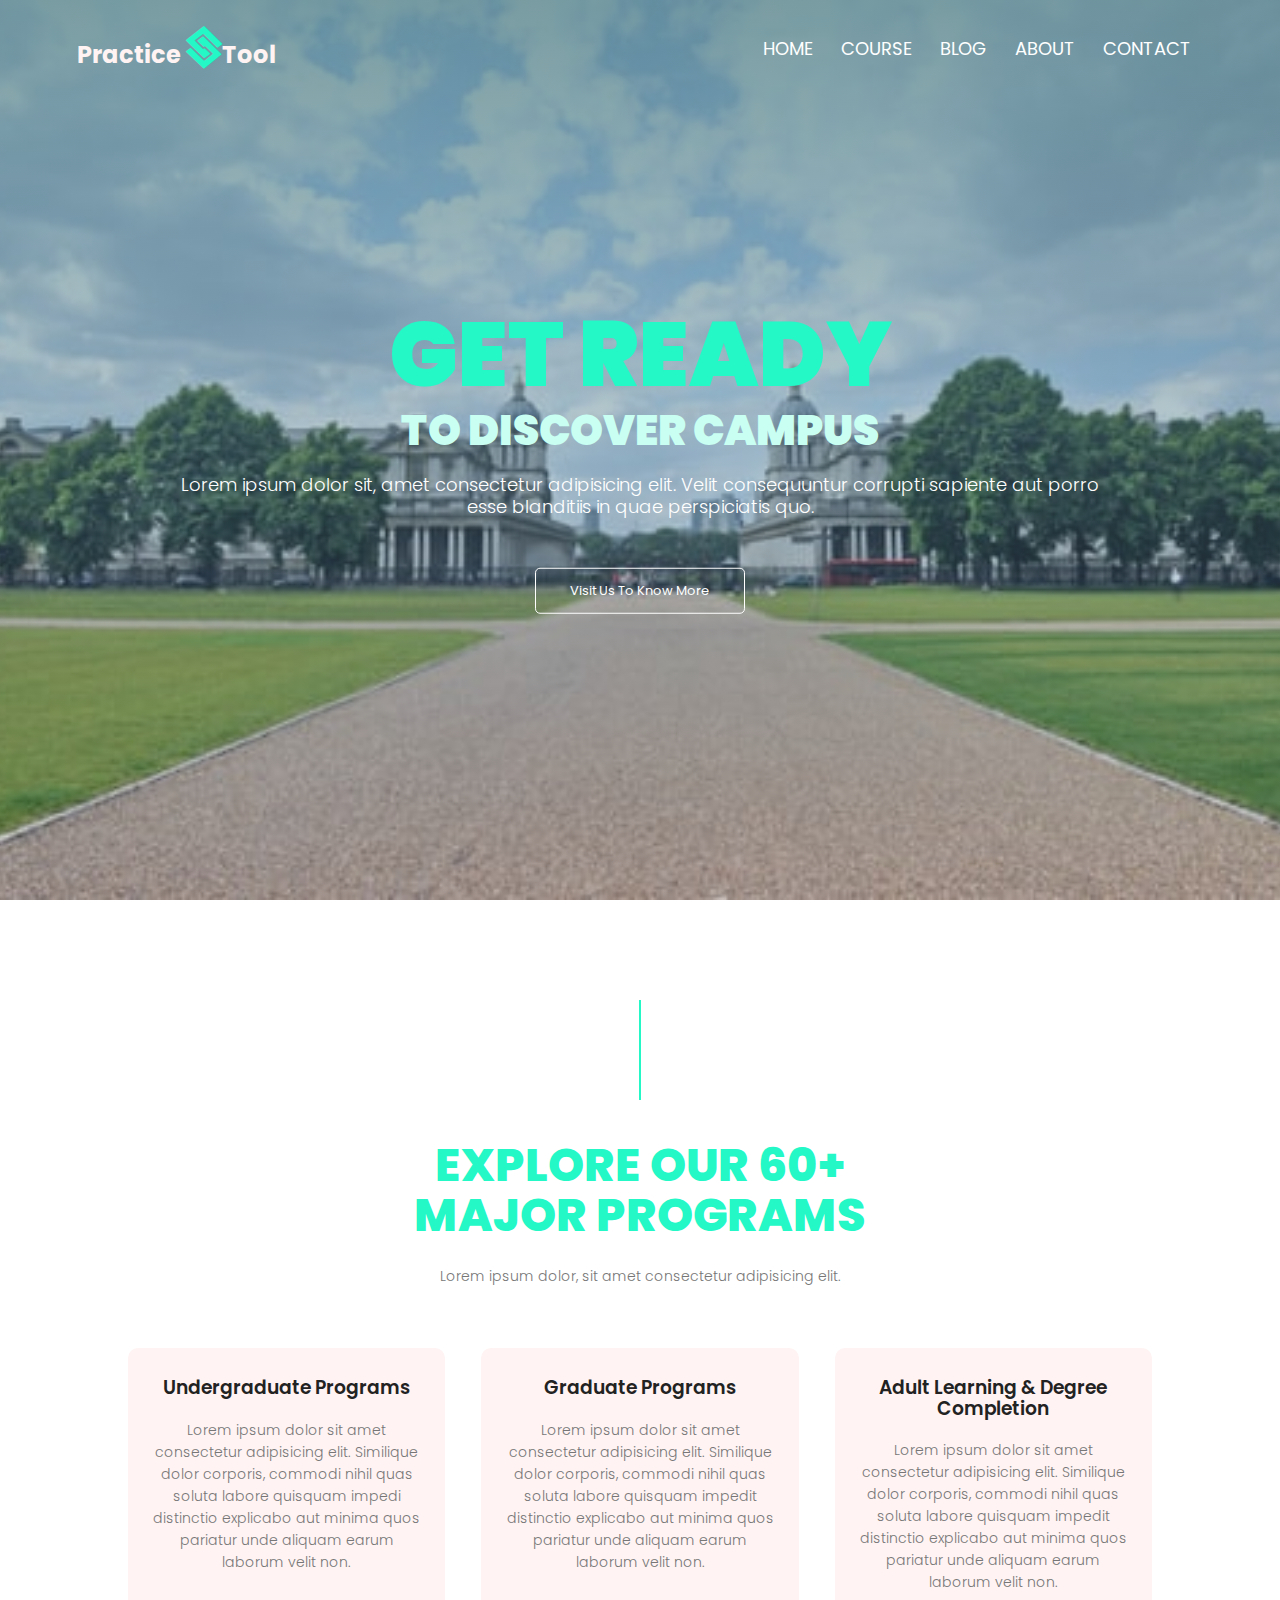
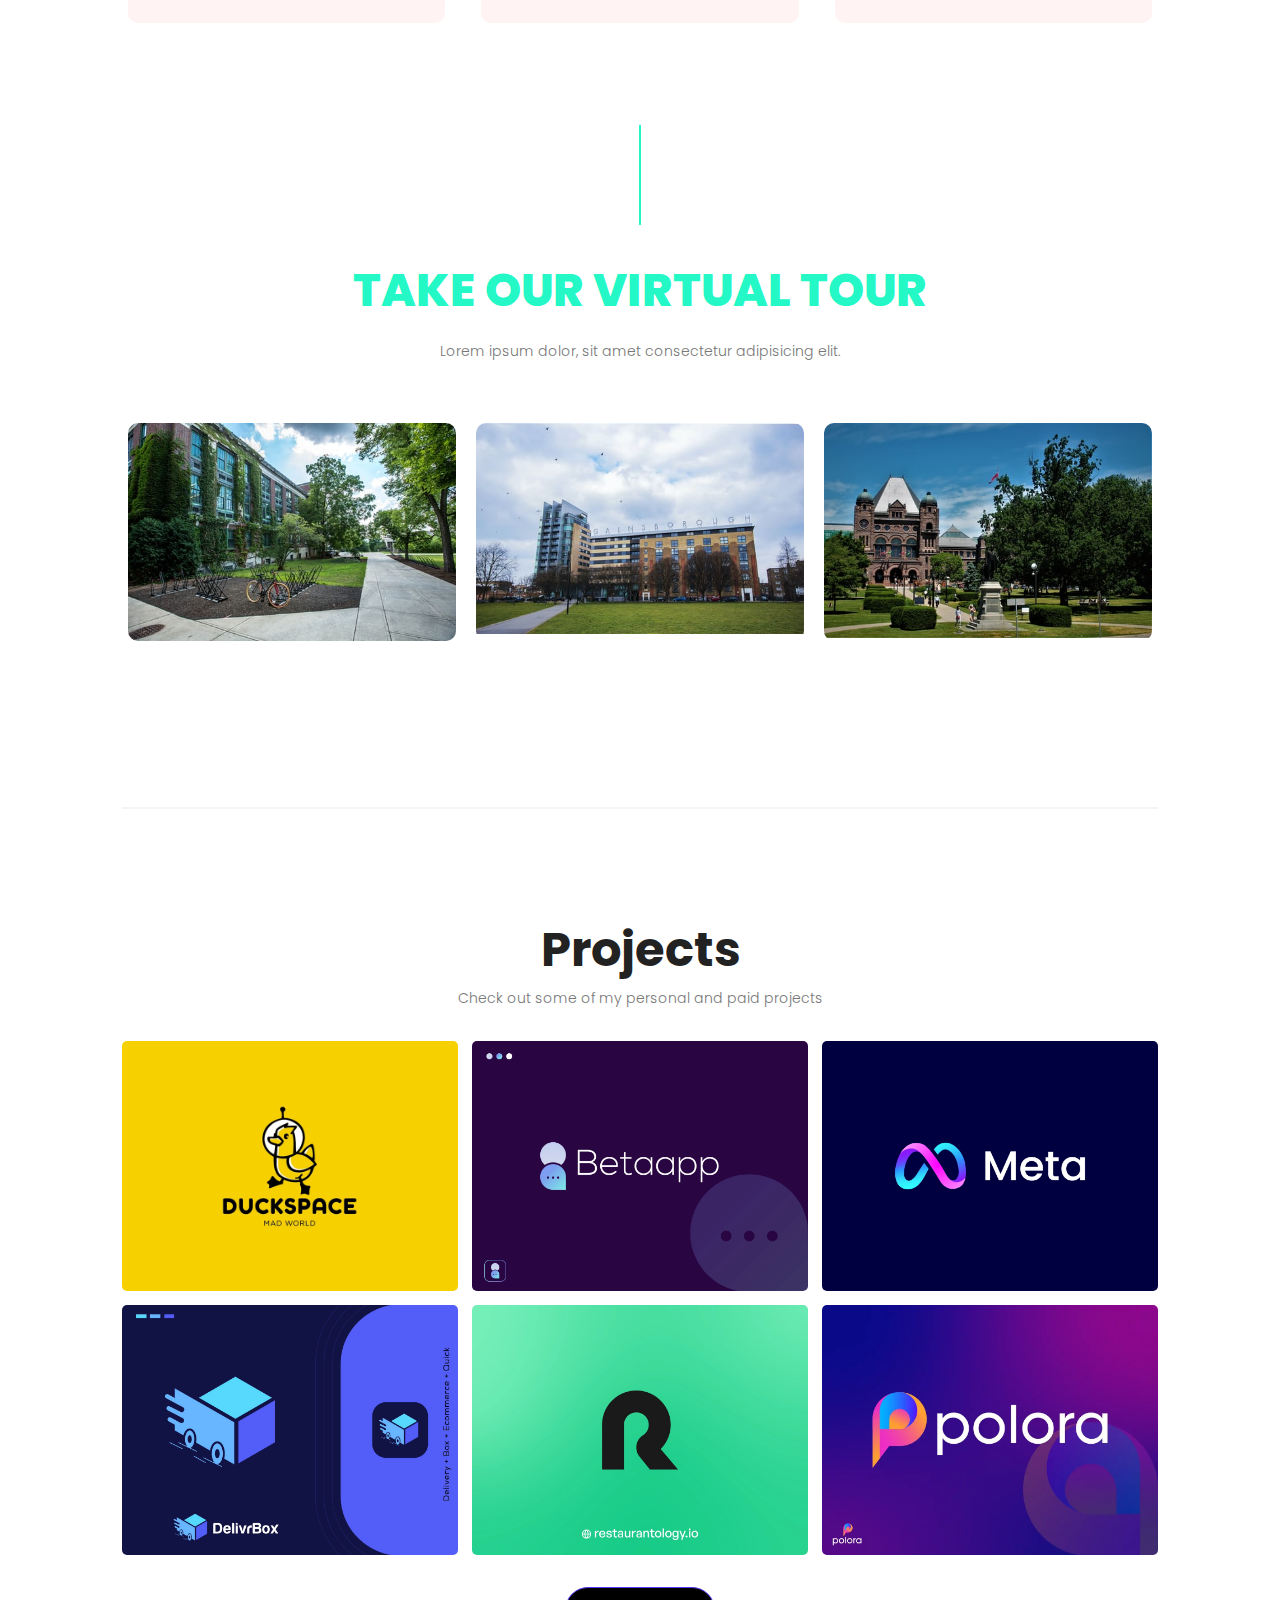
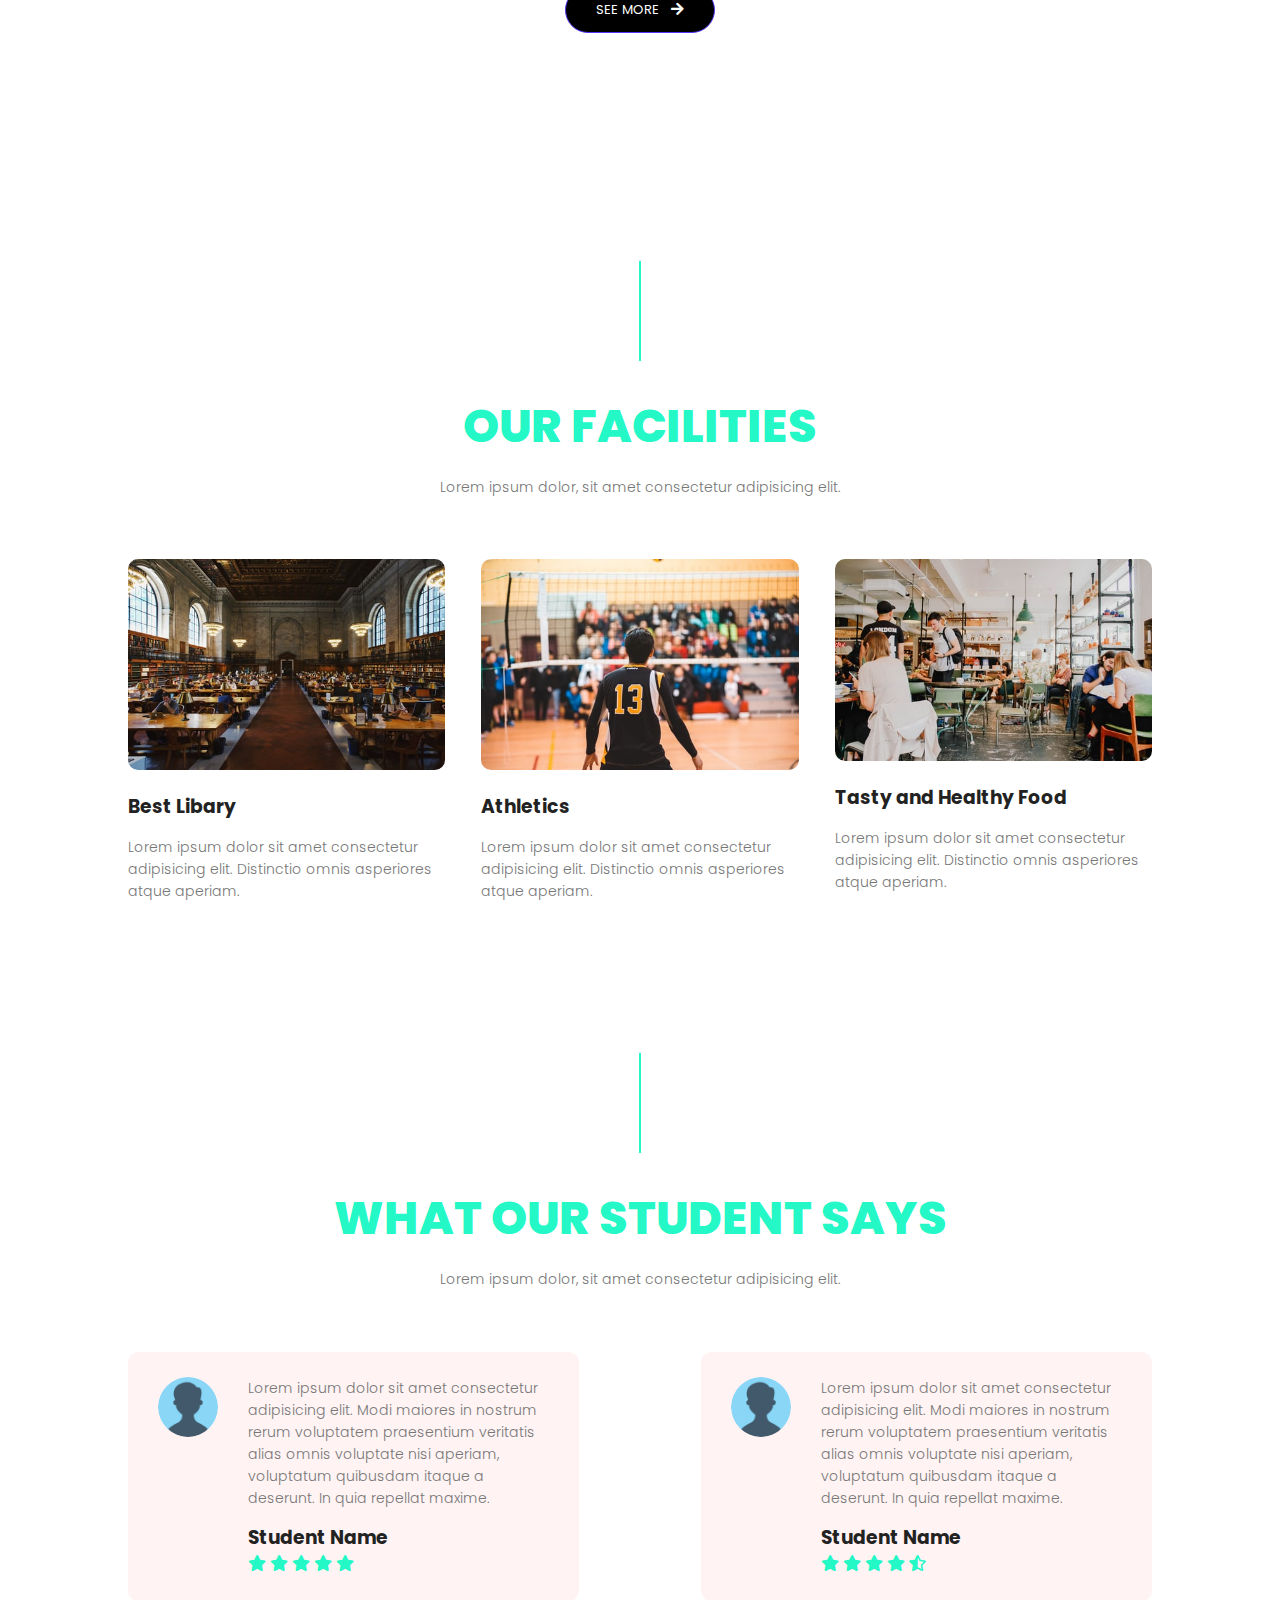
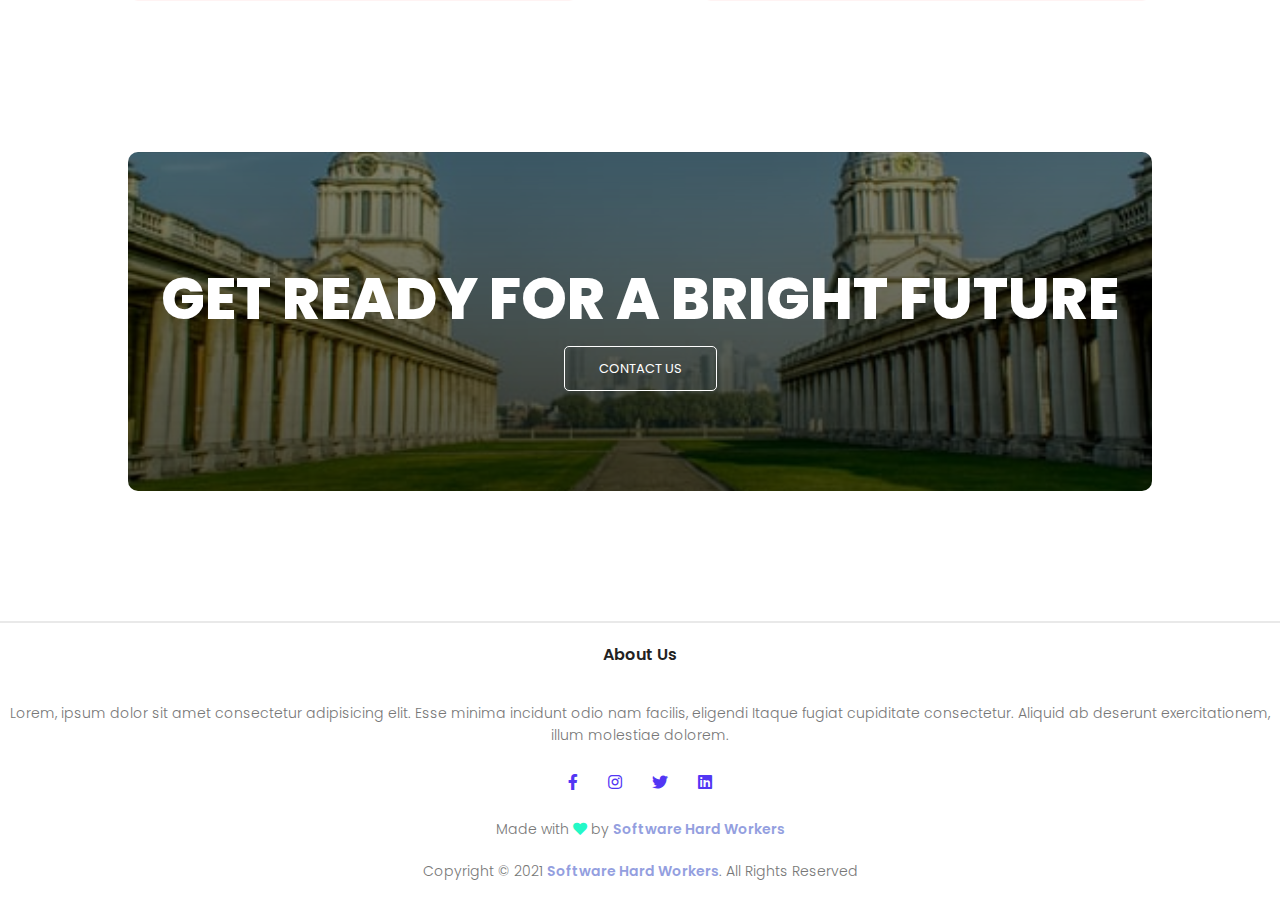
==== commit 7cb88e1b: "footer" ====
--- a/index.html
+++ b/index.html
@@ -348,11 +348,11 @@
       </div>
       <p>
         Made with <i class="fas fa-heart"></i> by
-        <a href="index.html">Sagar Developer</a>
+        <a href="index.html">Software Hard Workers</a>
       </p>
       <p>
-        Copyright © 2021 <a href="index.html">Xplore Skill</a>. All Rights
-        Reserved
+        Copyright © 2021 <a href="index.html">Software Hard Workers</a>. All
+        Rights Reserved
       </p>
     </section>
     <!-- Footer Section End -->
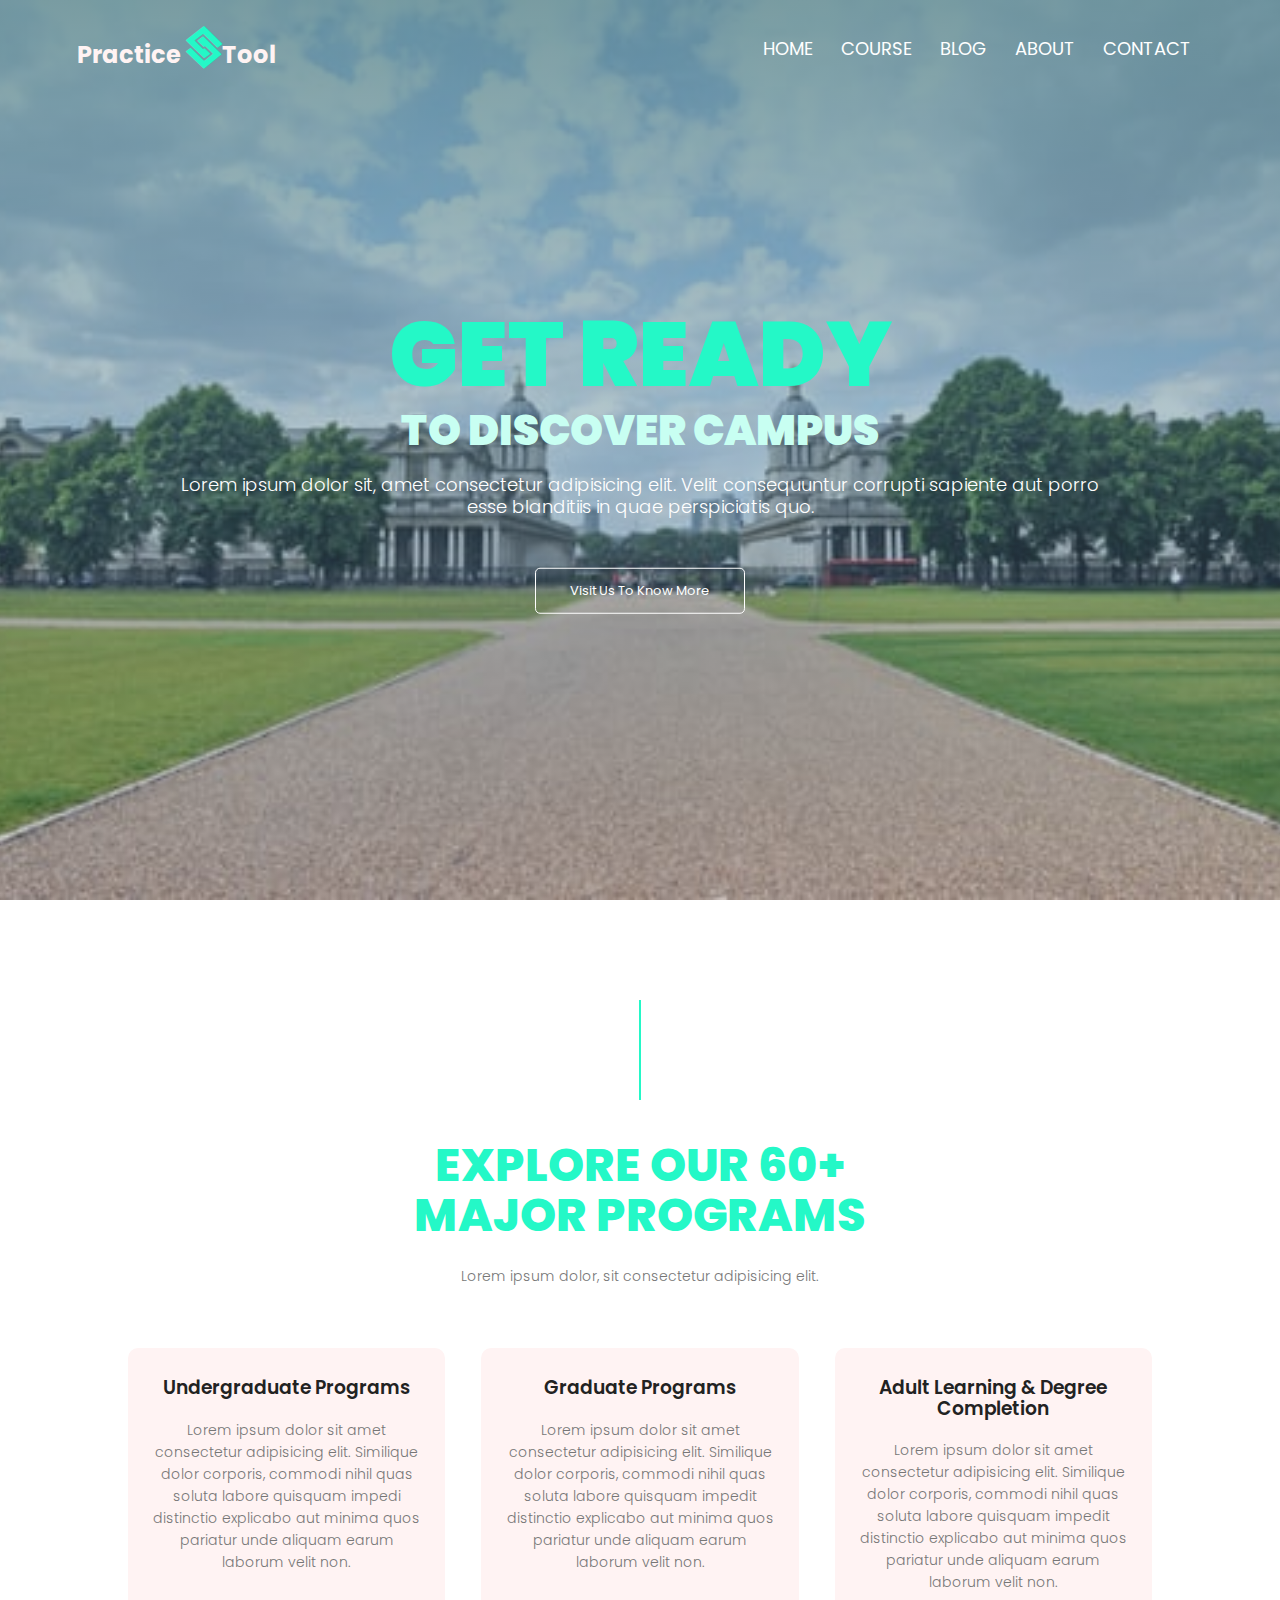
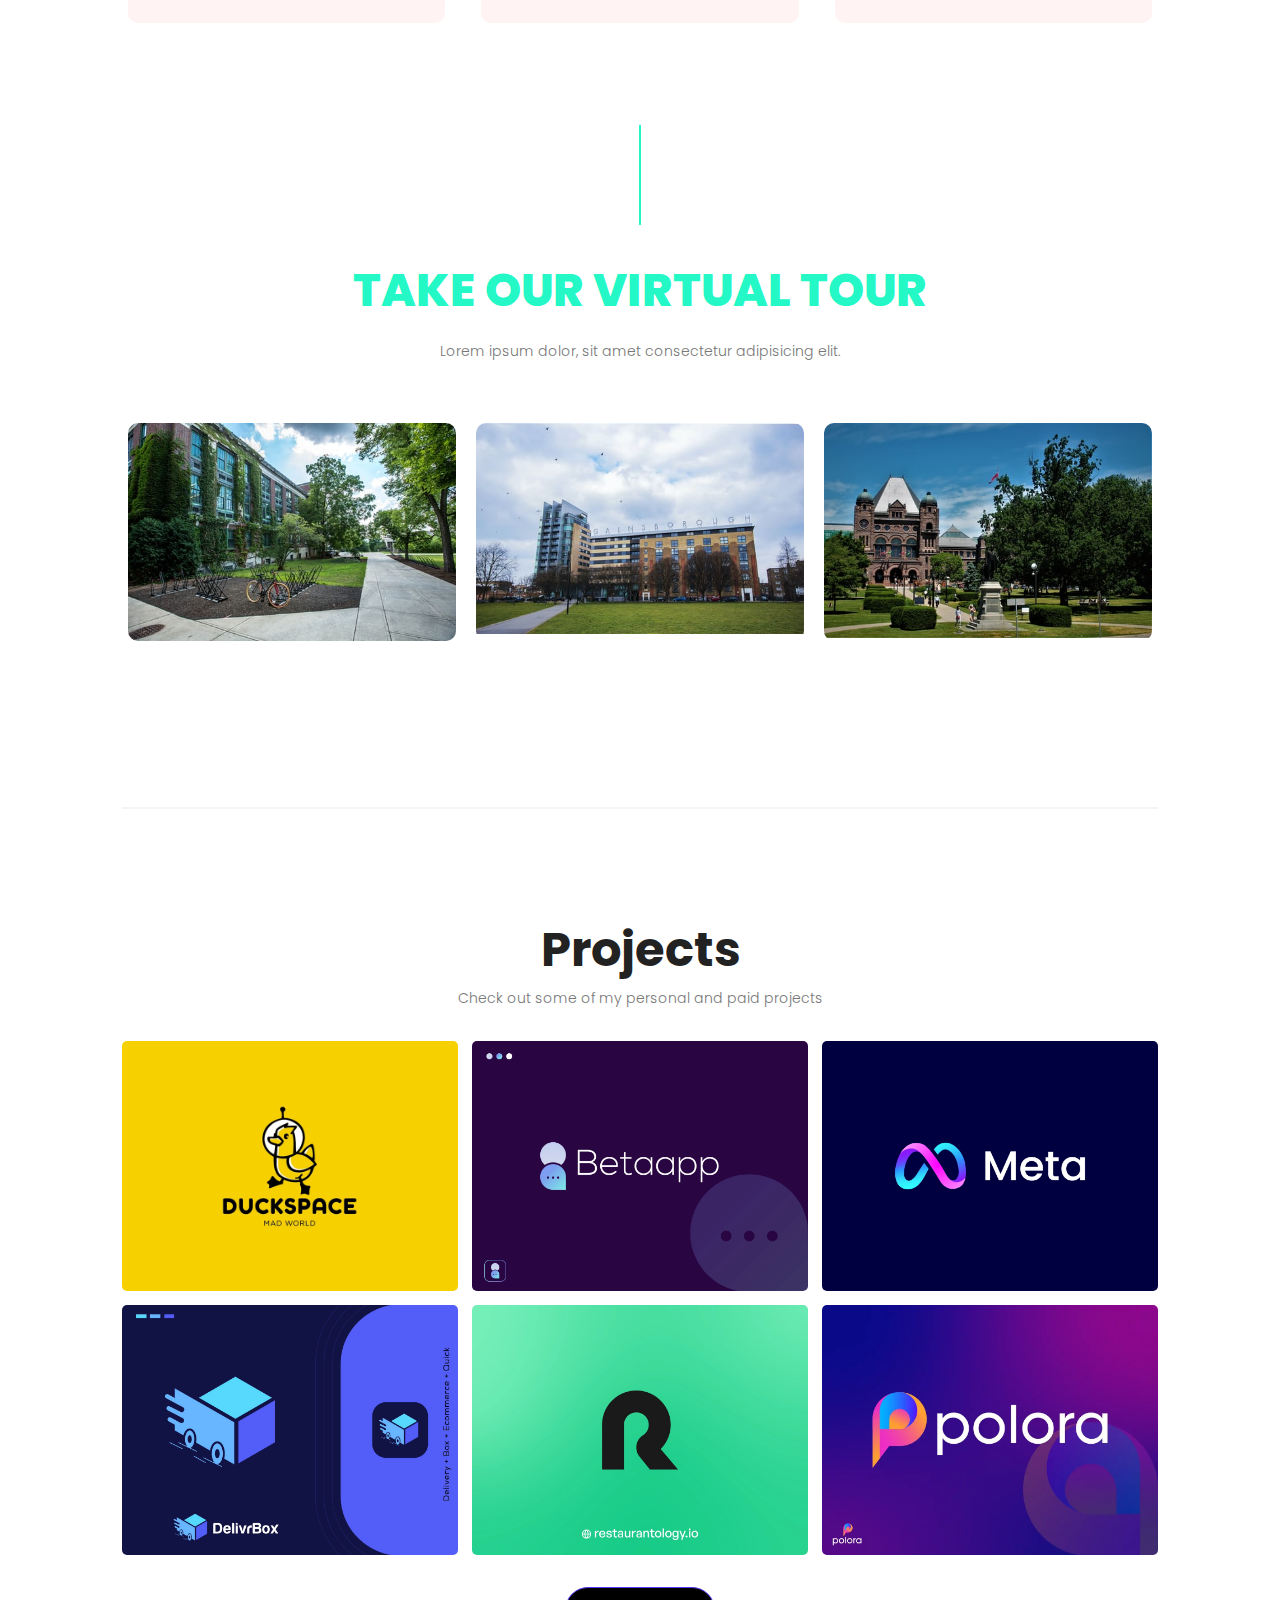
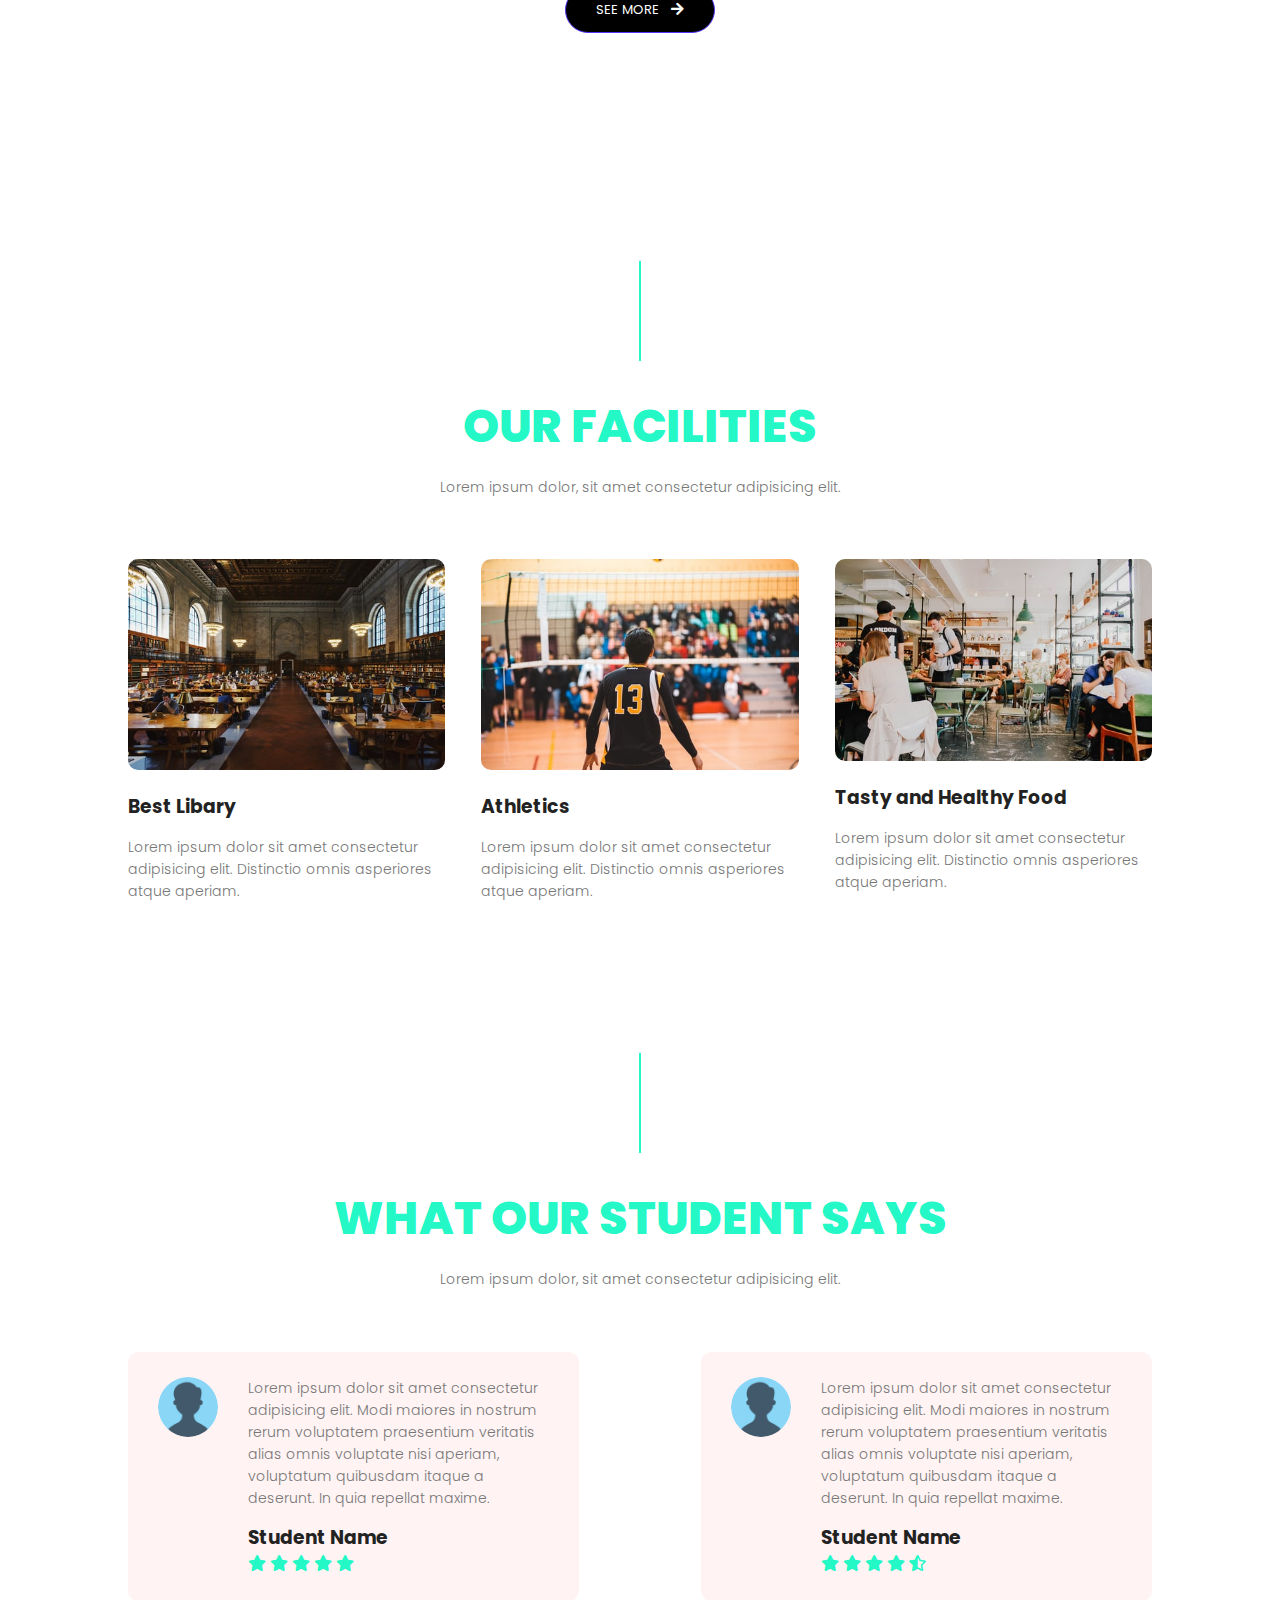
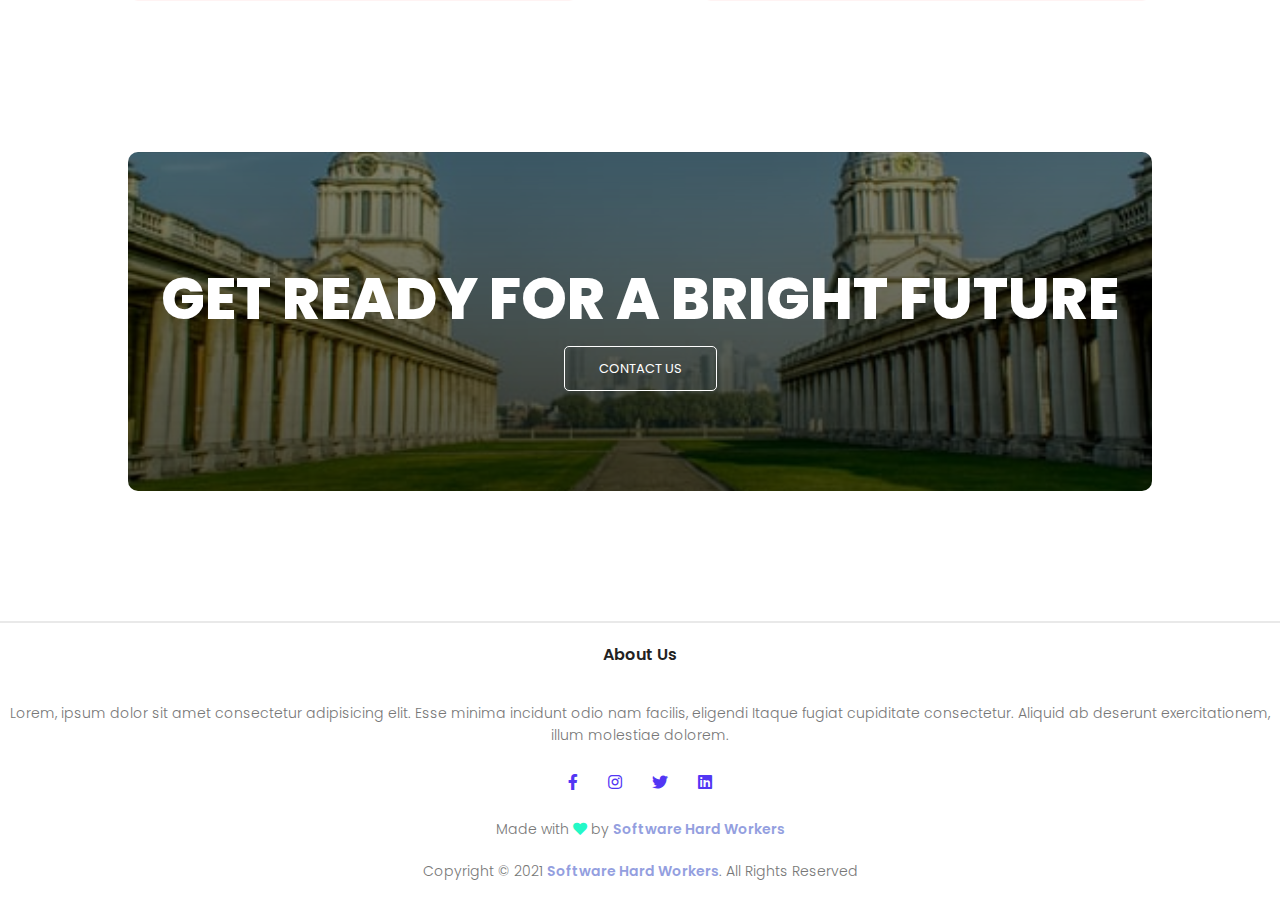
==== commit 2f437fa0: "Merge pull request #6 from Mesfine2116/Abigiya" ====
--- a/index.html
+++ b/index.html
@@ -65,7 +65,7 @@
         EXPLORE OUR 60+ <br />
         MAJOR PROGRAMS
       </h1>
-      <p>Lorem ipsum dolor, sit amet consectetur adipisicing elit.</p>
+      <p>Lorem ipsum dolor, sit consectetur adipisicing elit.</p>
 
       <div class="row">
         <div class="course-col">
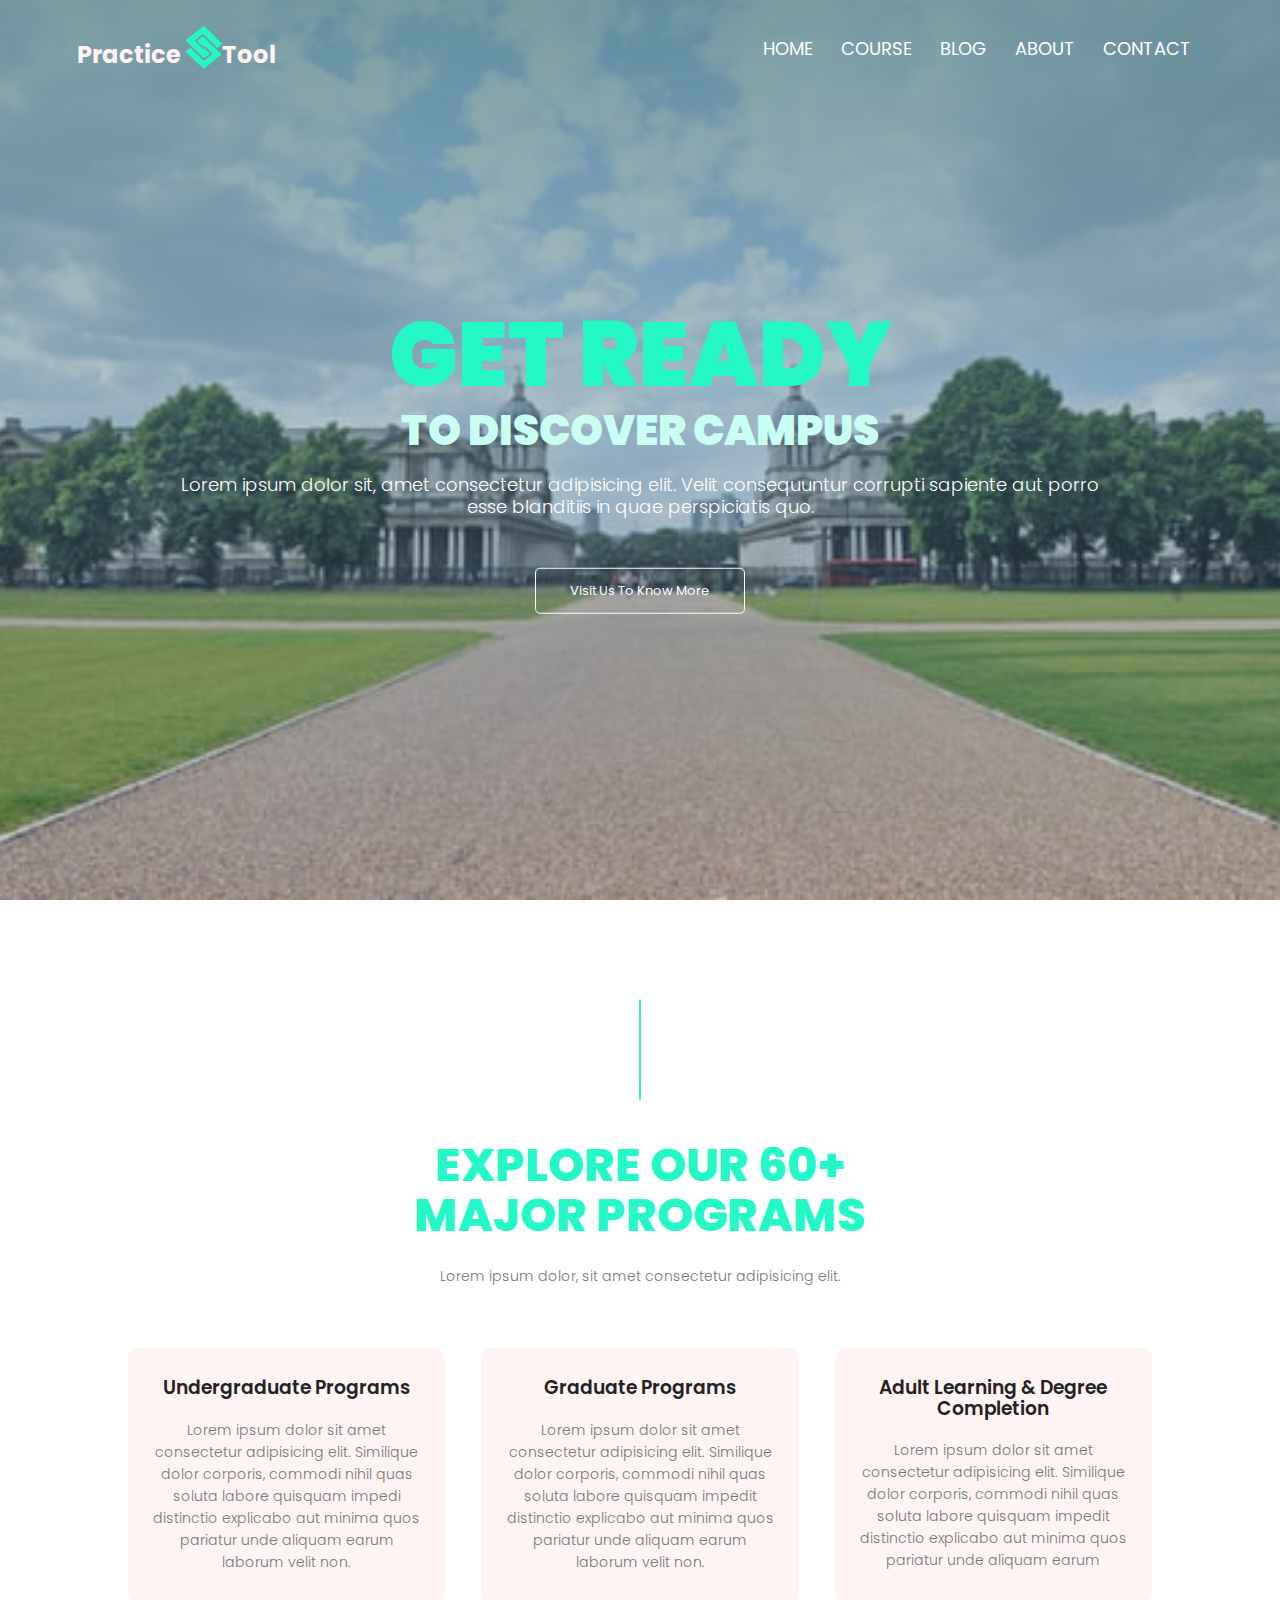
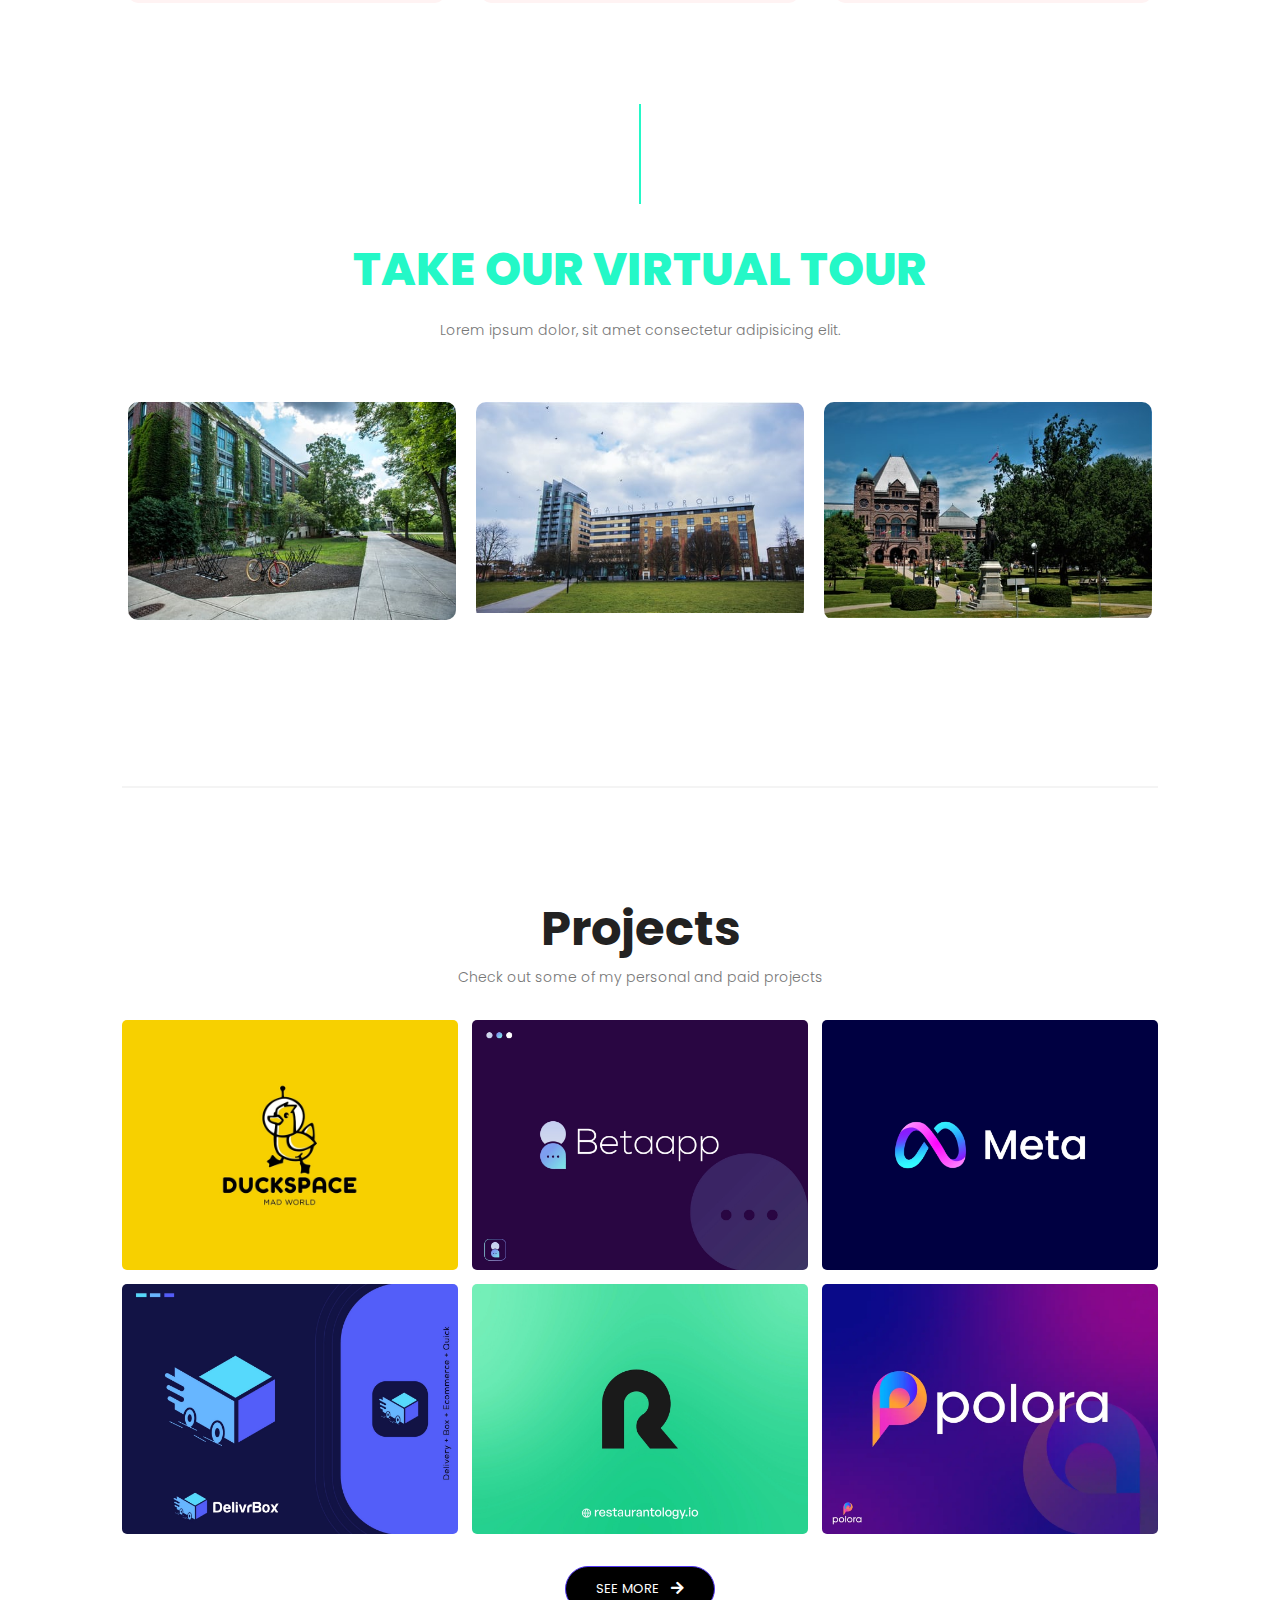
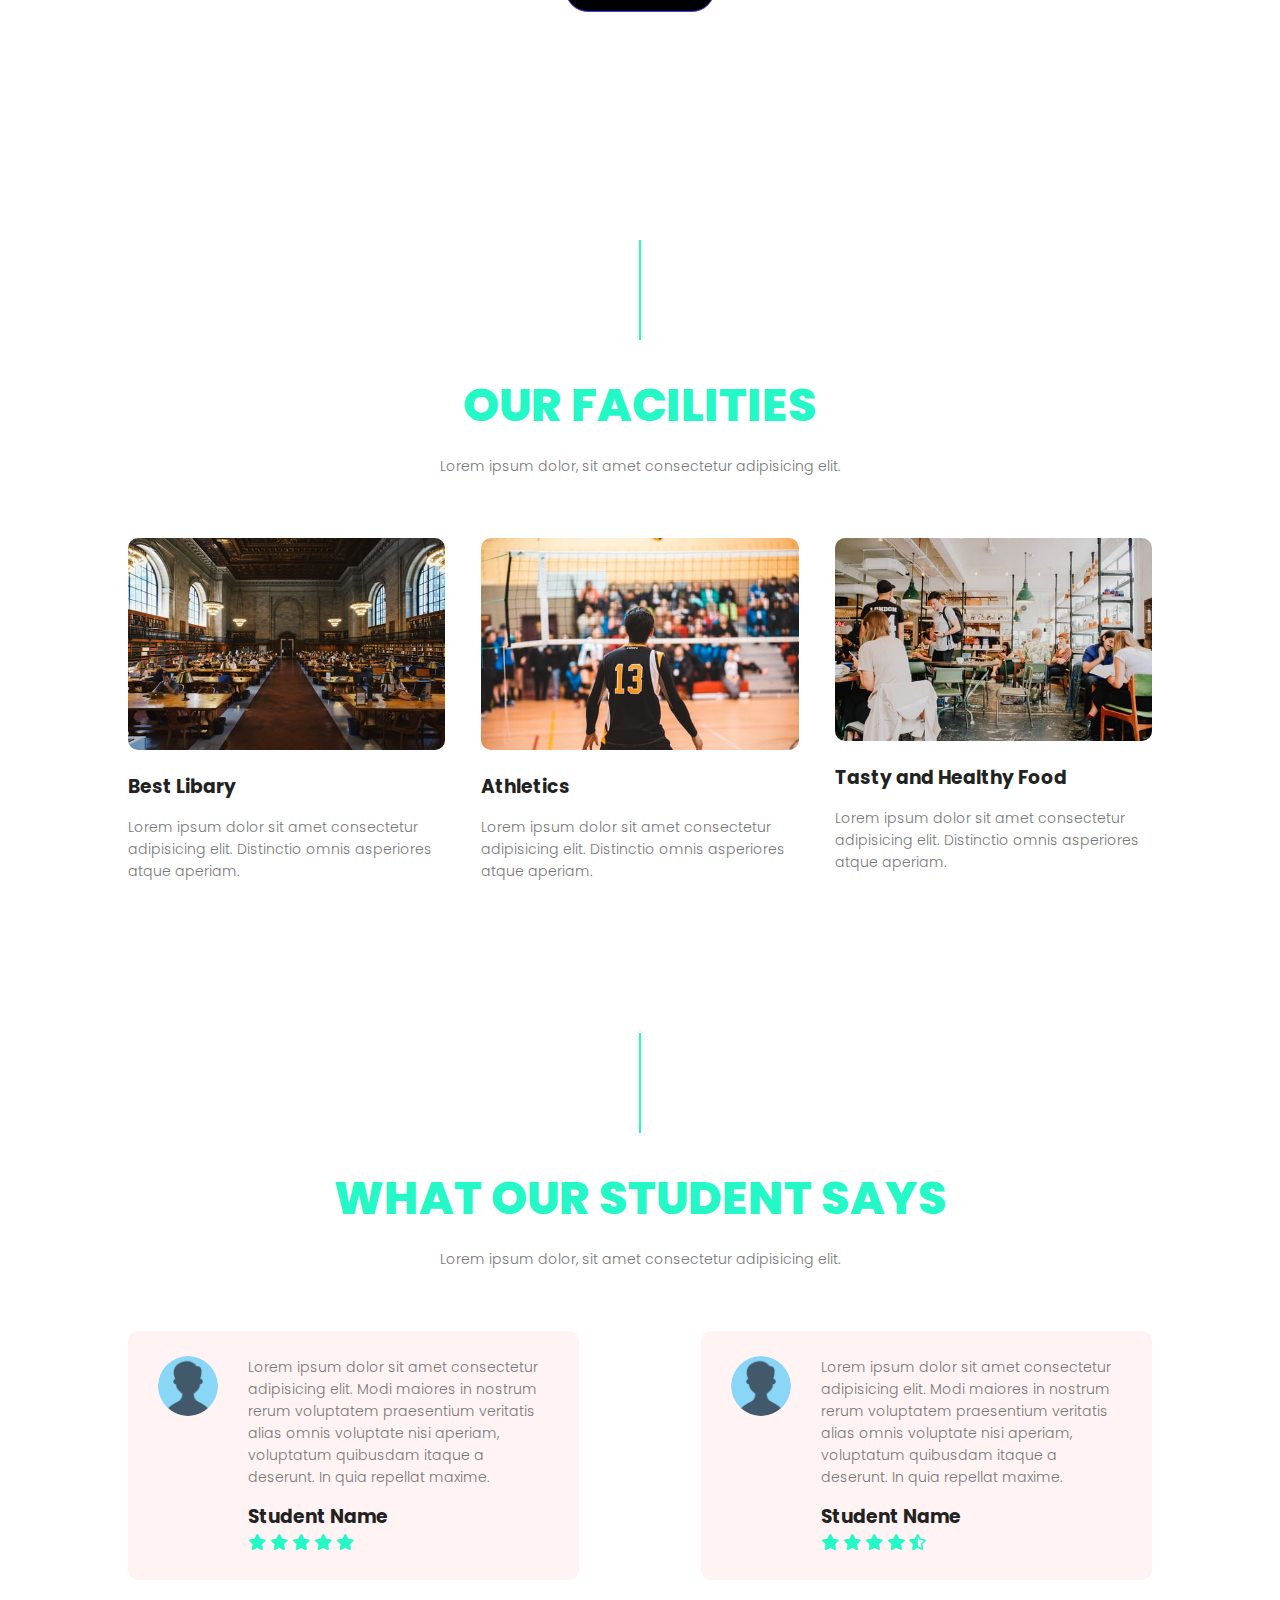
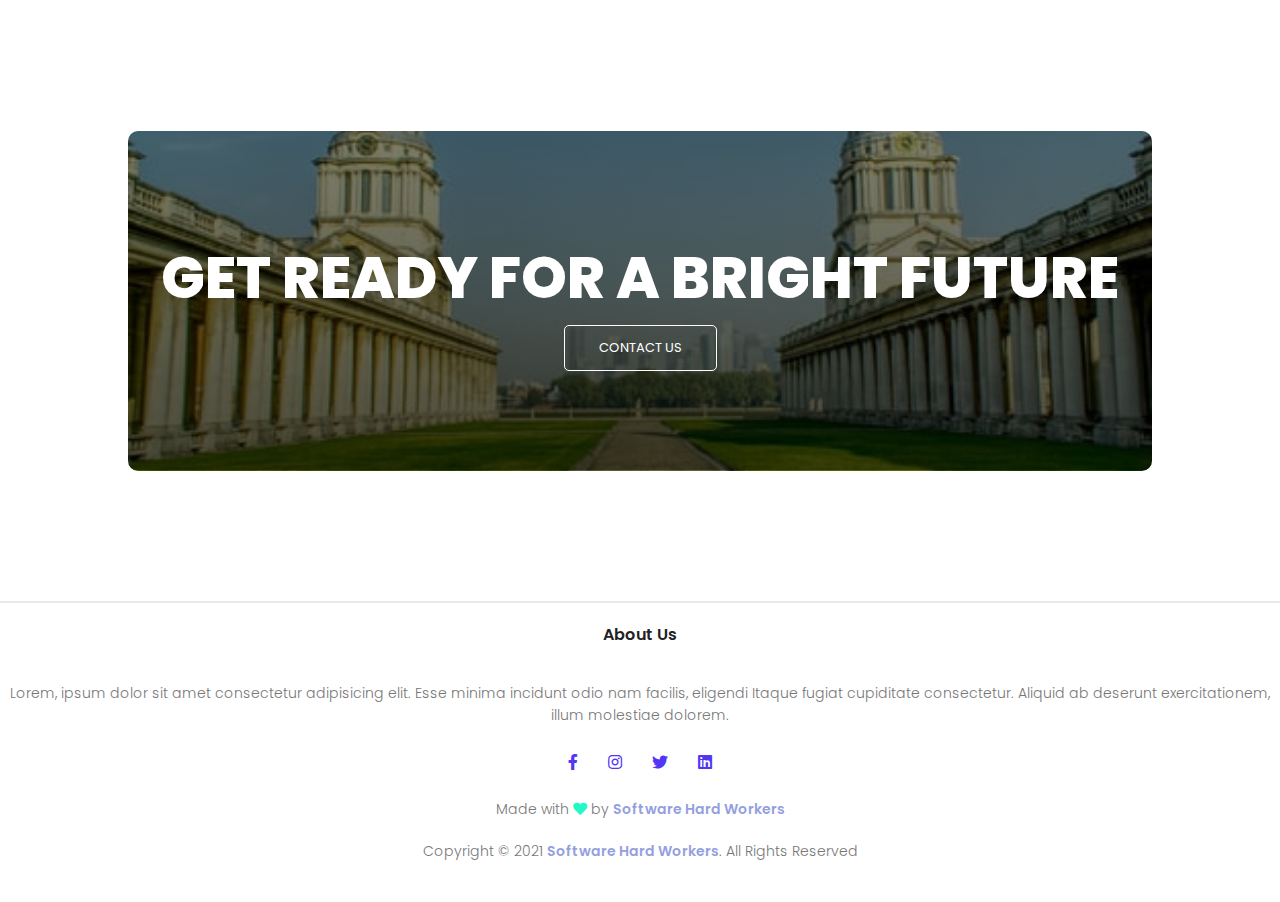
==== commit b5cc9c80: "change" ====
--- a/index.html
+++ b/index.html
@@ -6,8 +6,8 @@
     <meta name="viewport" content="width=device-width, initial-scale=1.0" />
     <title>Collaborated Work</title>
     <link rel="stylesheet" href="style.css" />
-    <link rel="stylesheet" href="/css/style.css" />
-    <link rel="stylesheet" href="/css/utilities.css" />
+    <link rel="stylesheet" href="./css/style.css" />
+    <link rel="stylesheet" href="./css/utilities.css" />
 
     <link
       rel="stylesheet"
@@ -65,7 +65,7 @@
         EXPLORE OUR 60+ <br />
         MAJOR PROGRAMS
       </h1>
-      <p>Lorem ipsum dolor, sit consectetur adipisicing elit.</p>
+      <p>Lorem ipsum dolor, sit amet consectetur adipisicing elit.</p>
 
       <div class="row">
         <div class="course-col">
@@ -92,7 +92,7 @@
             Lorem ipsum dolor sit amet consectetur adipisicing elit. Similique
             dolor corporis, commodi nihil quas soluta labore quisquam impedit
             distinctio explicabo aut minima quos pariatur unde aliquam earum
-            laborum velit non.
+  
           </p>
         </div>
       </div>
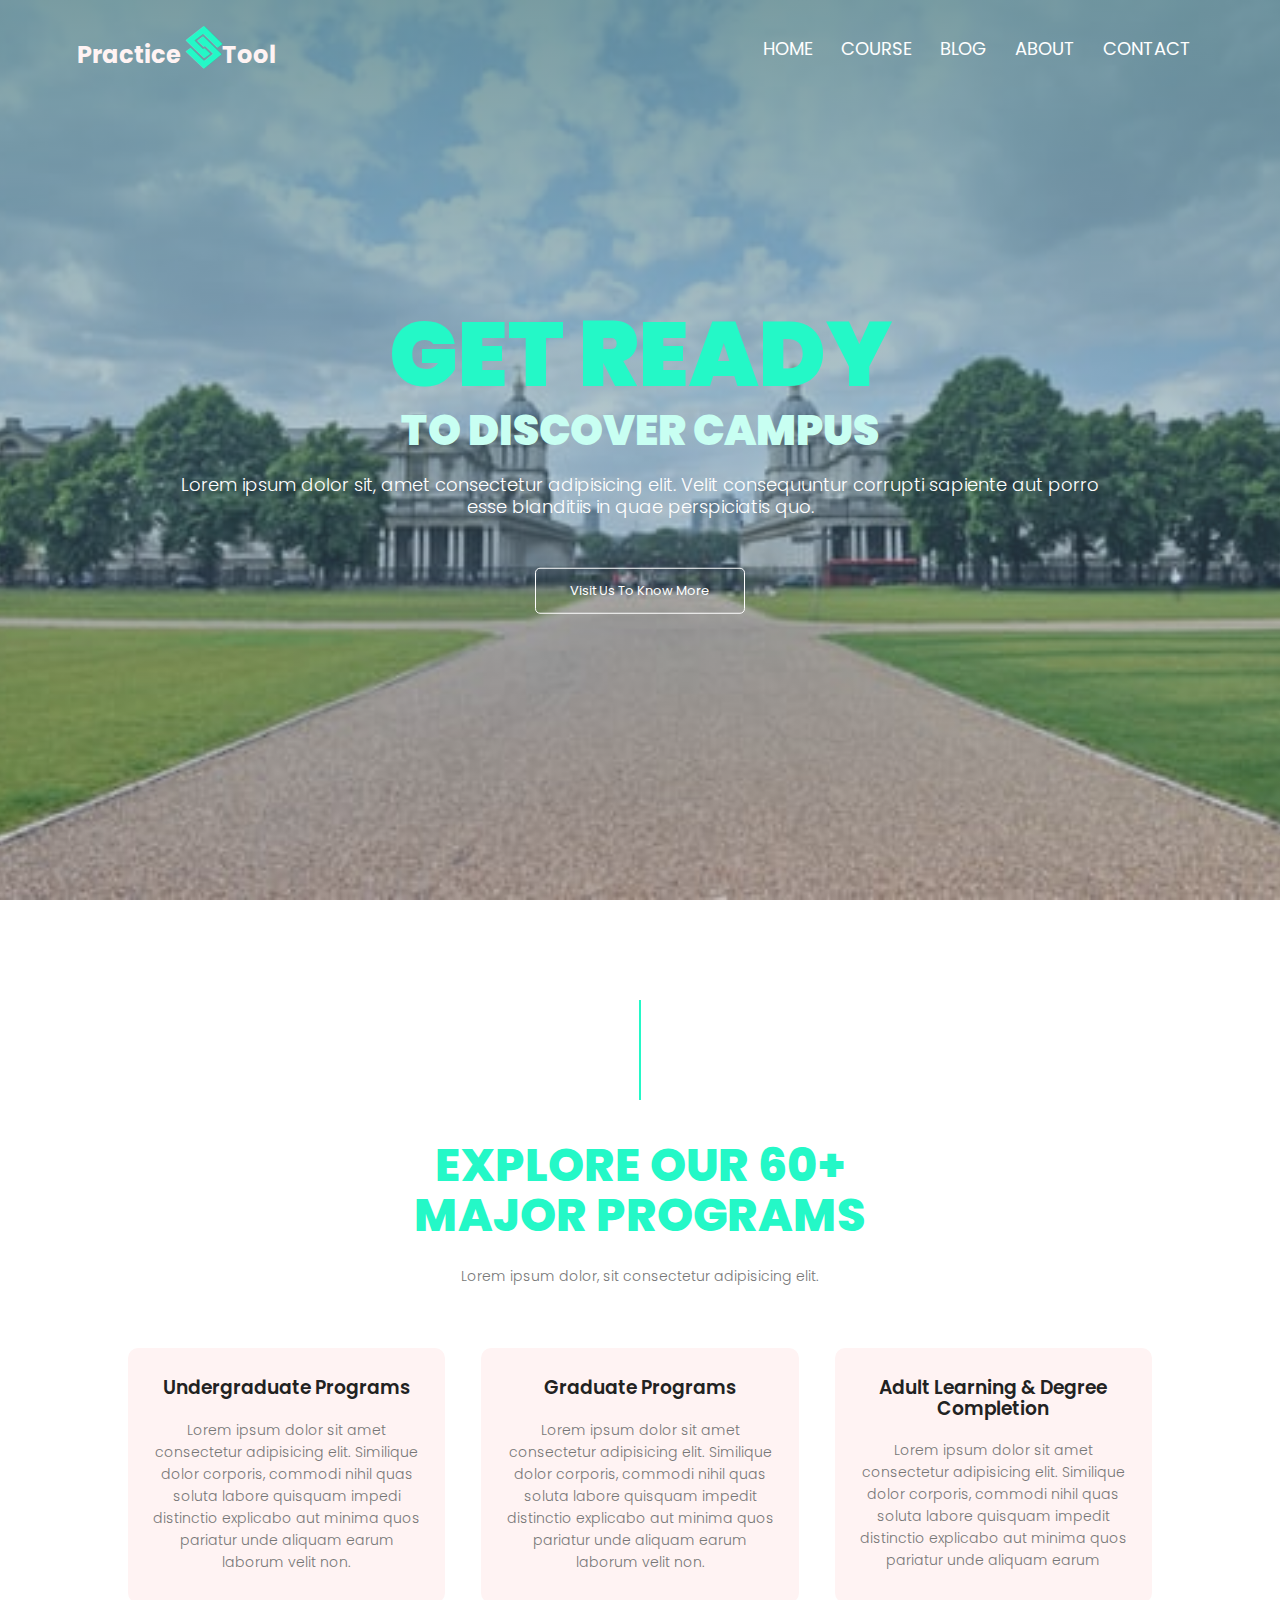
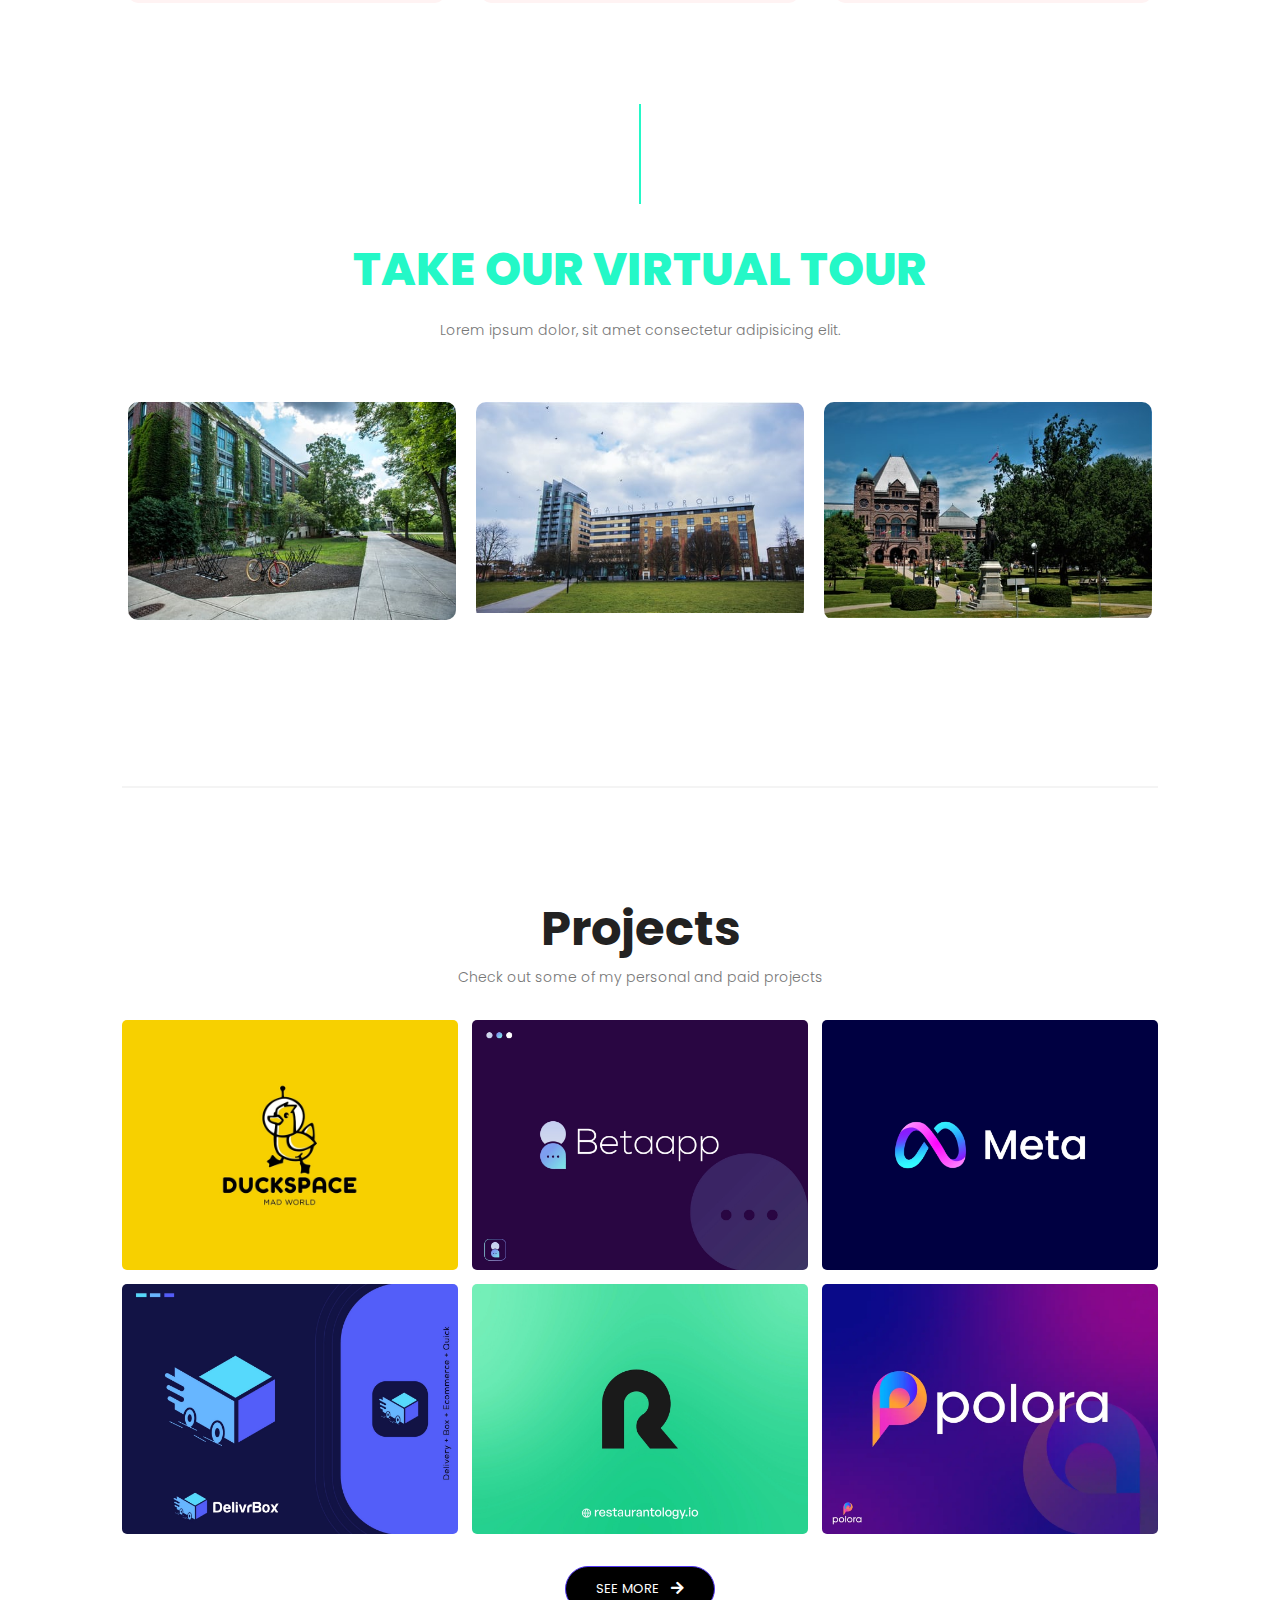
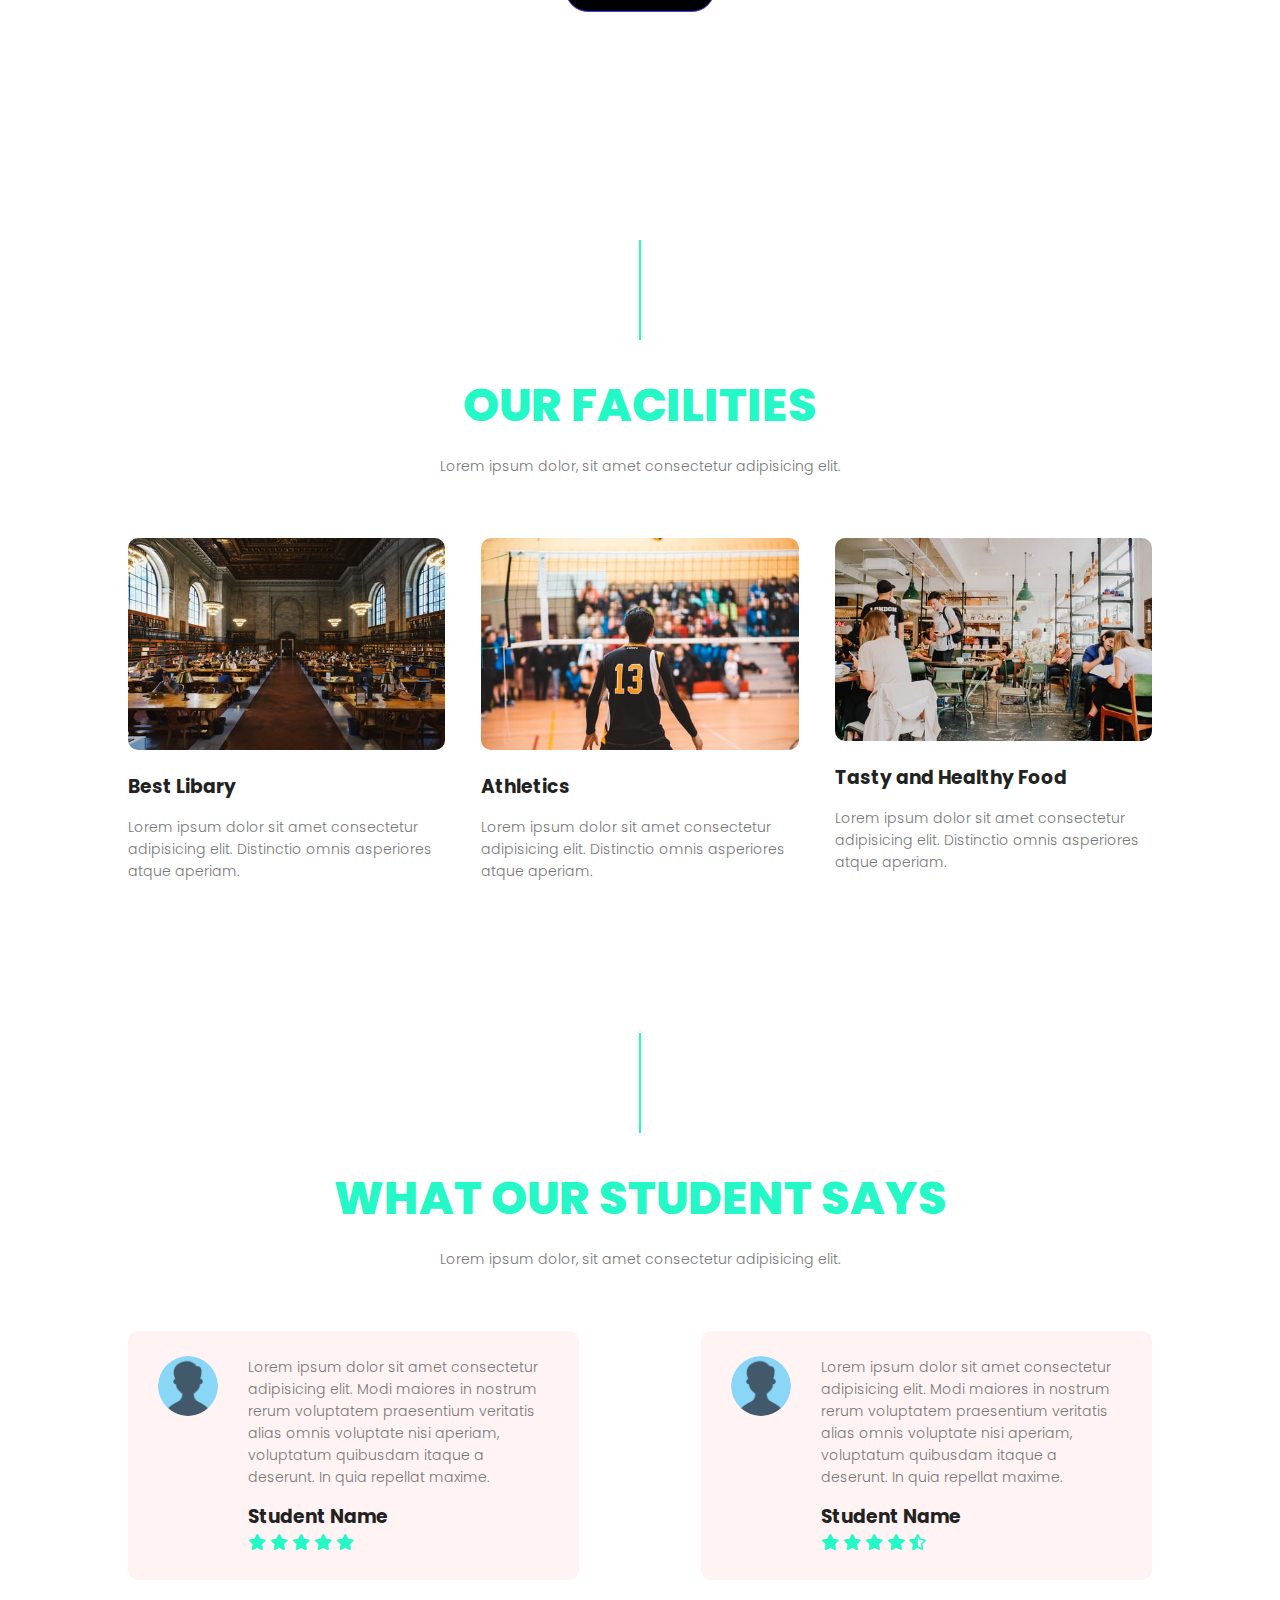
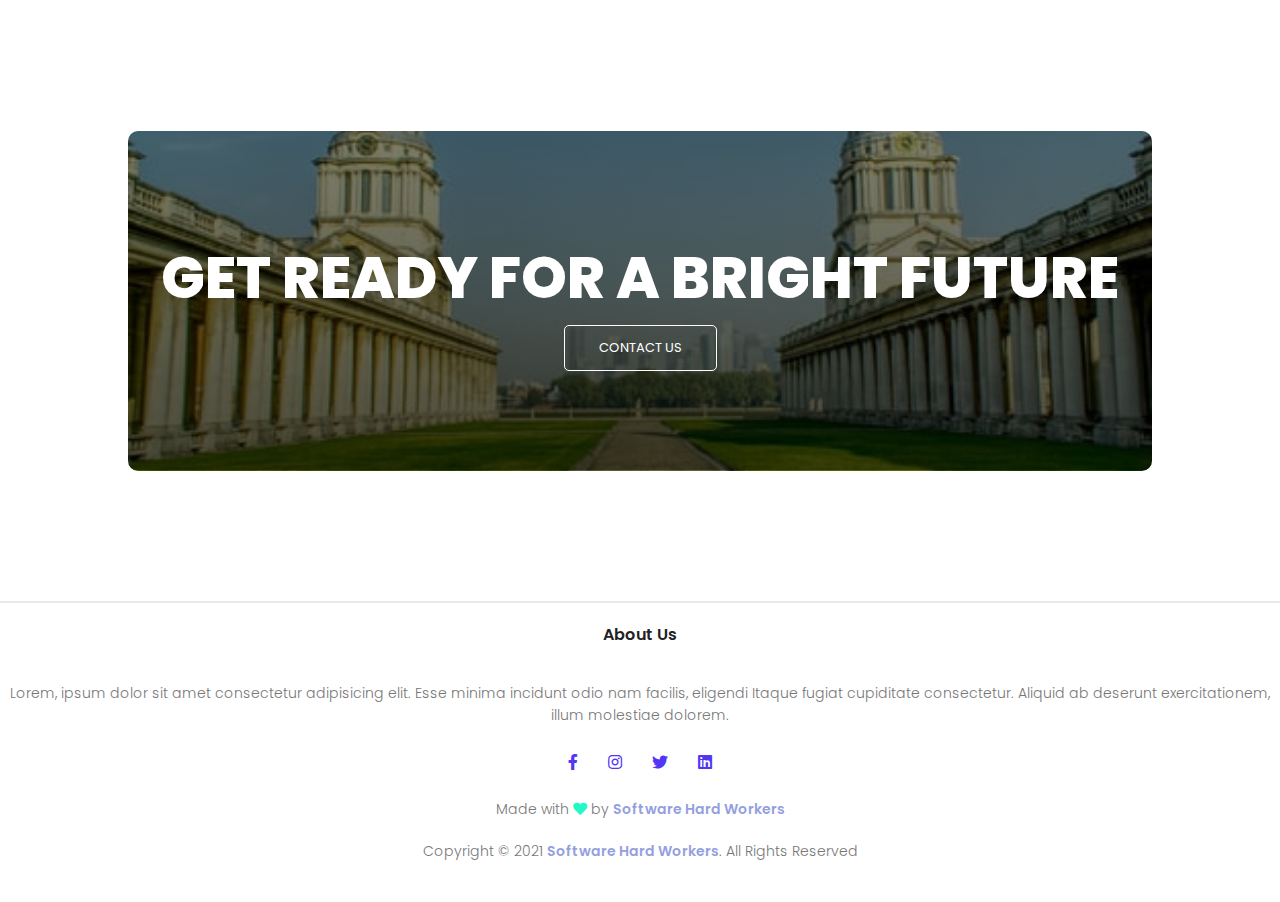
==== commit 1ee6c690: "Merge pull request #8 from Mesfine2116/elsa" ====
--- a/index.html
+++ b/index.html
@@ -65,7 +65,7 @@
         EXPLORE OUR 60+ <br />
         MAJOR PROGRAMS
       </h1>
-      <p>Lorem ipsum dolor, sit amet consectetur adipisicing elit.</p>
+      <p>Lorem ipsum dolor, sit consectetur adipisicing elit.</p>
 
       <div class="row">
         <div class="course-col">
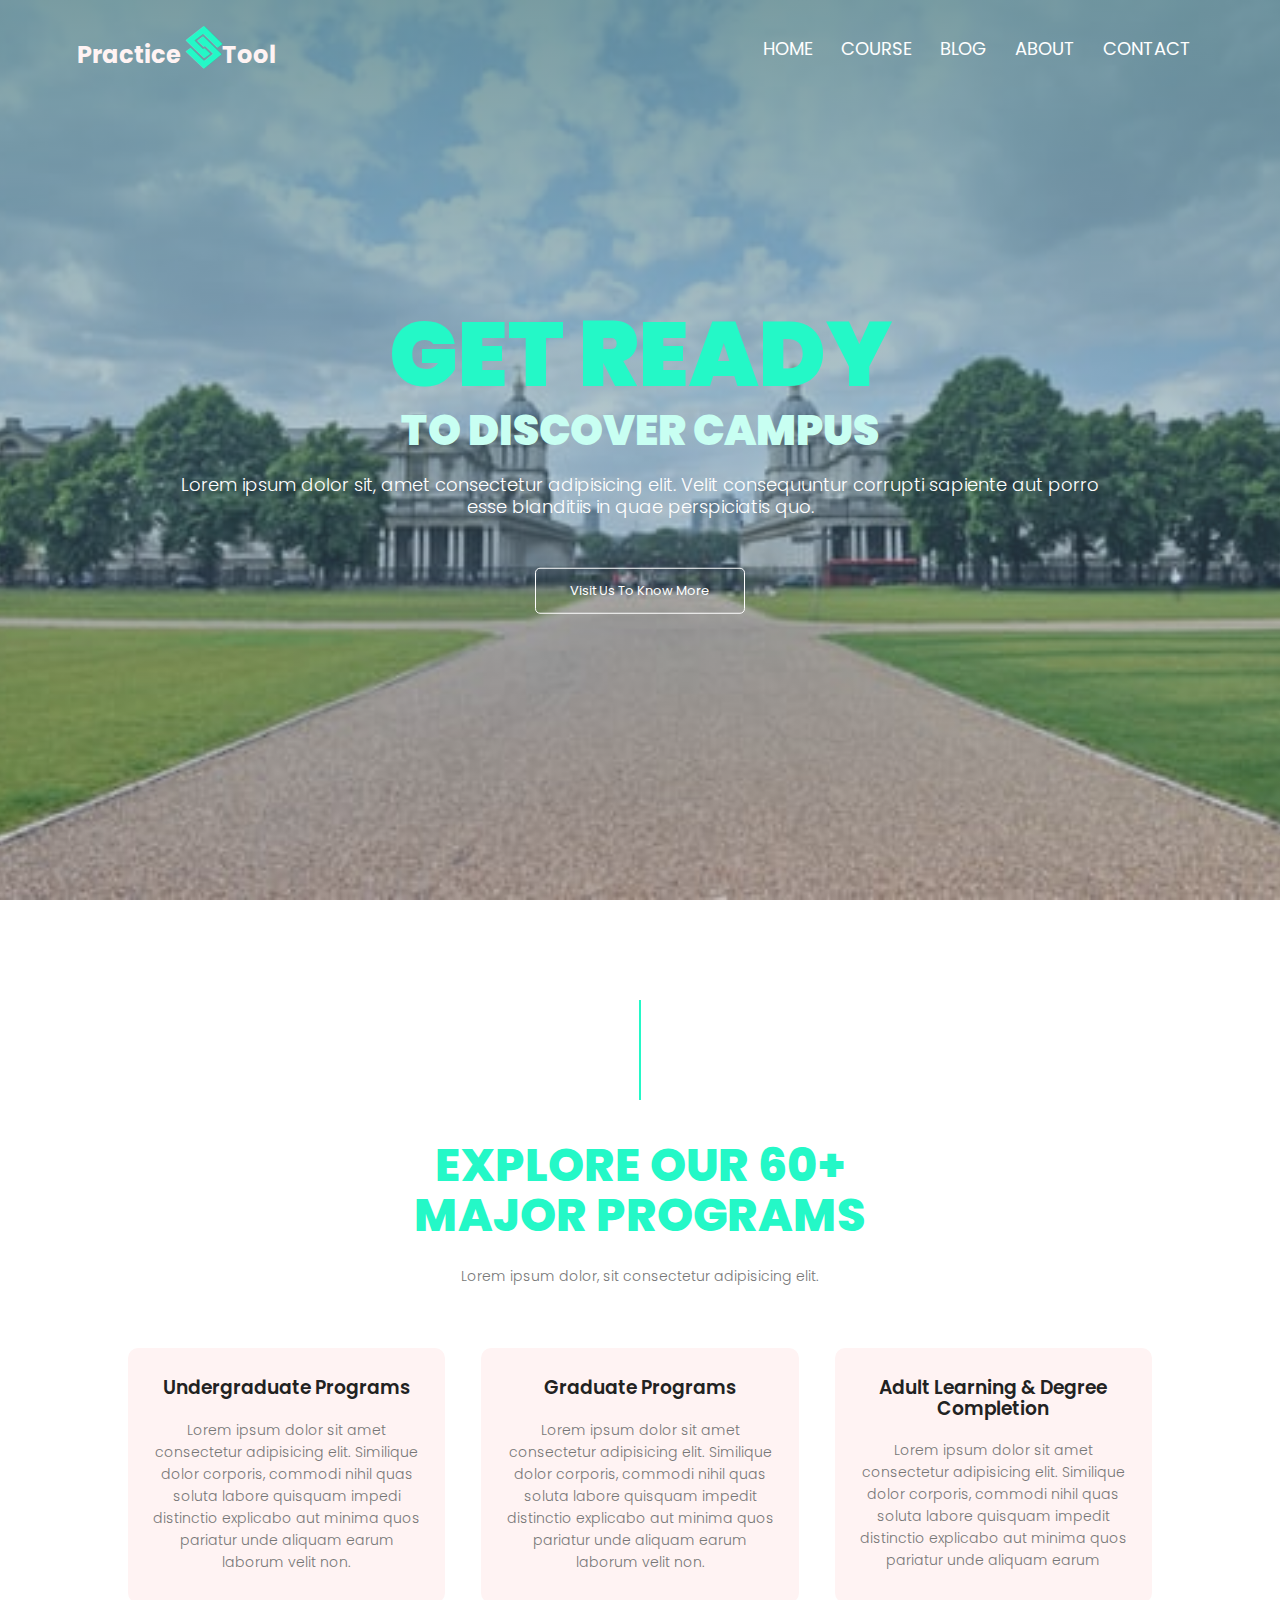
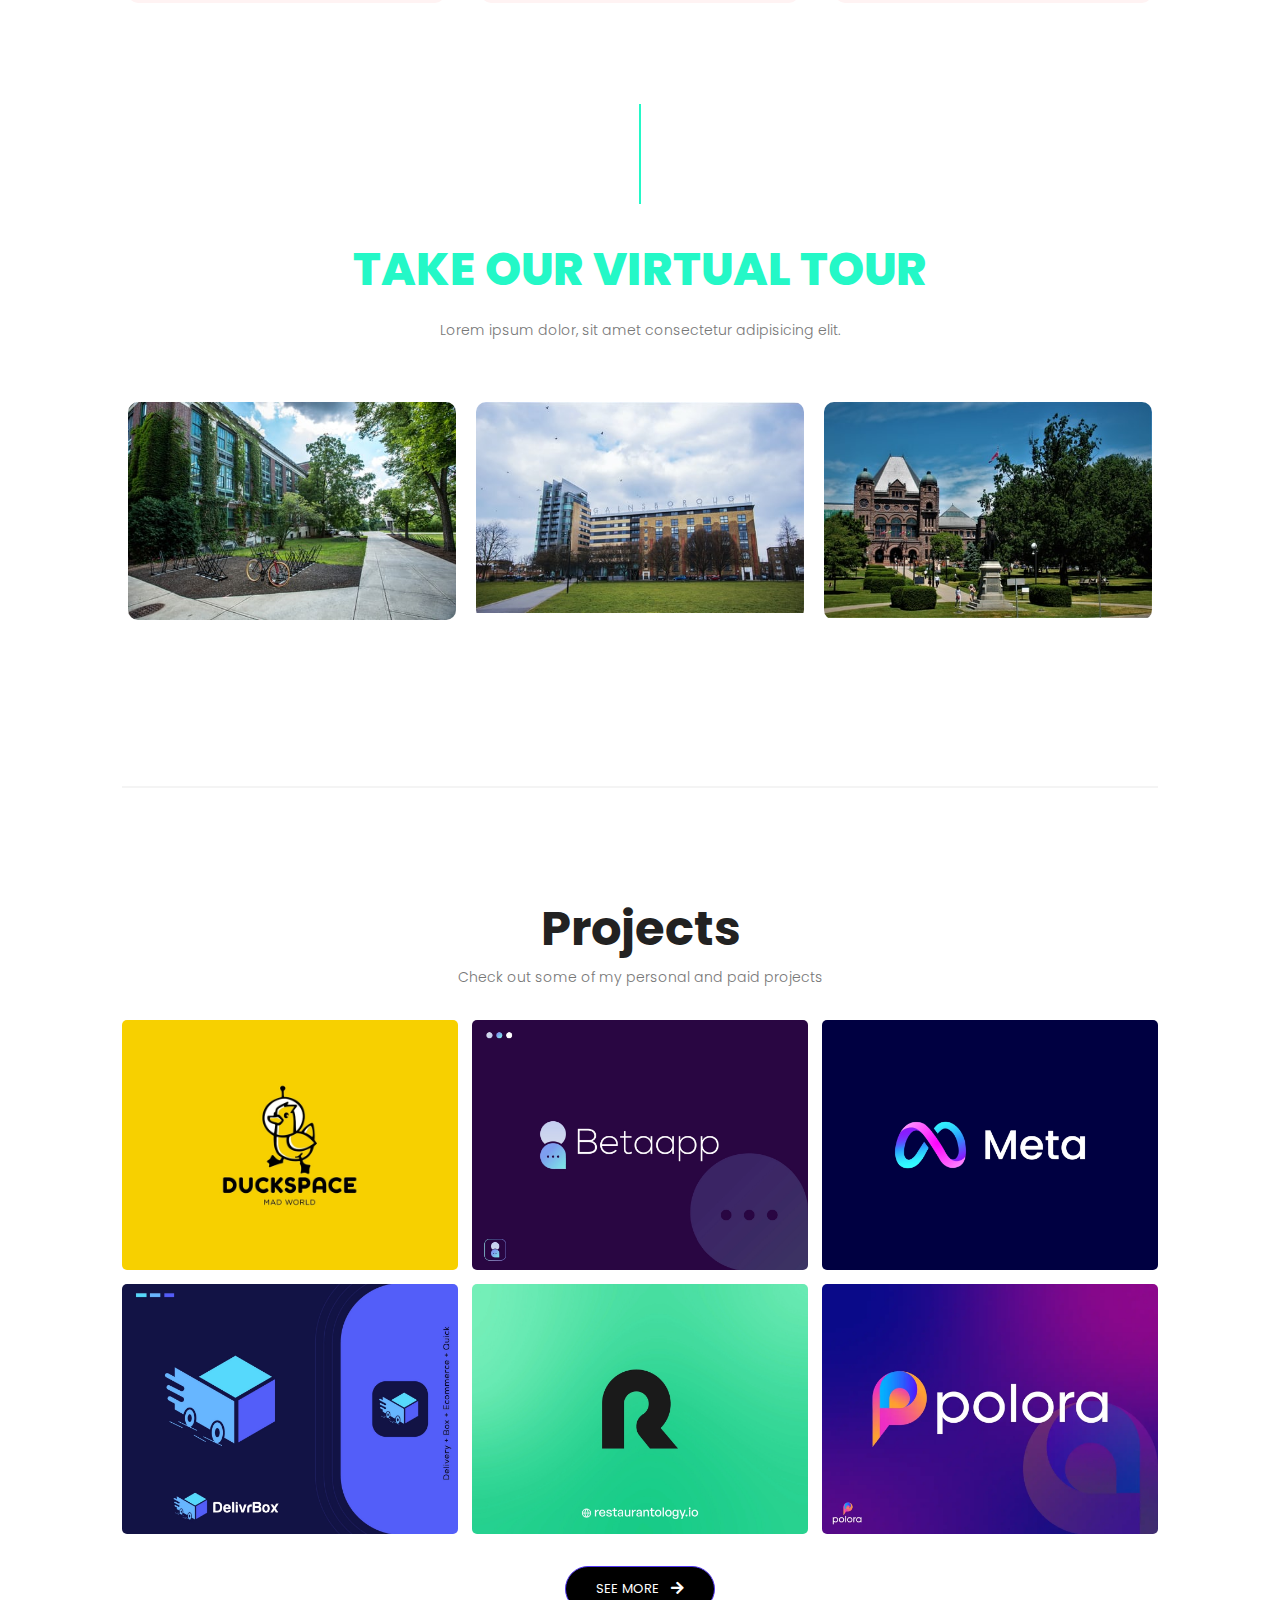
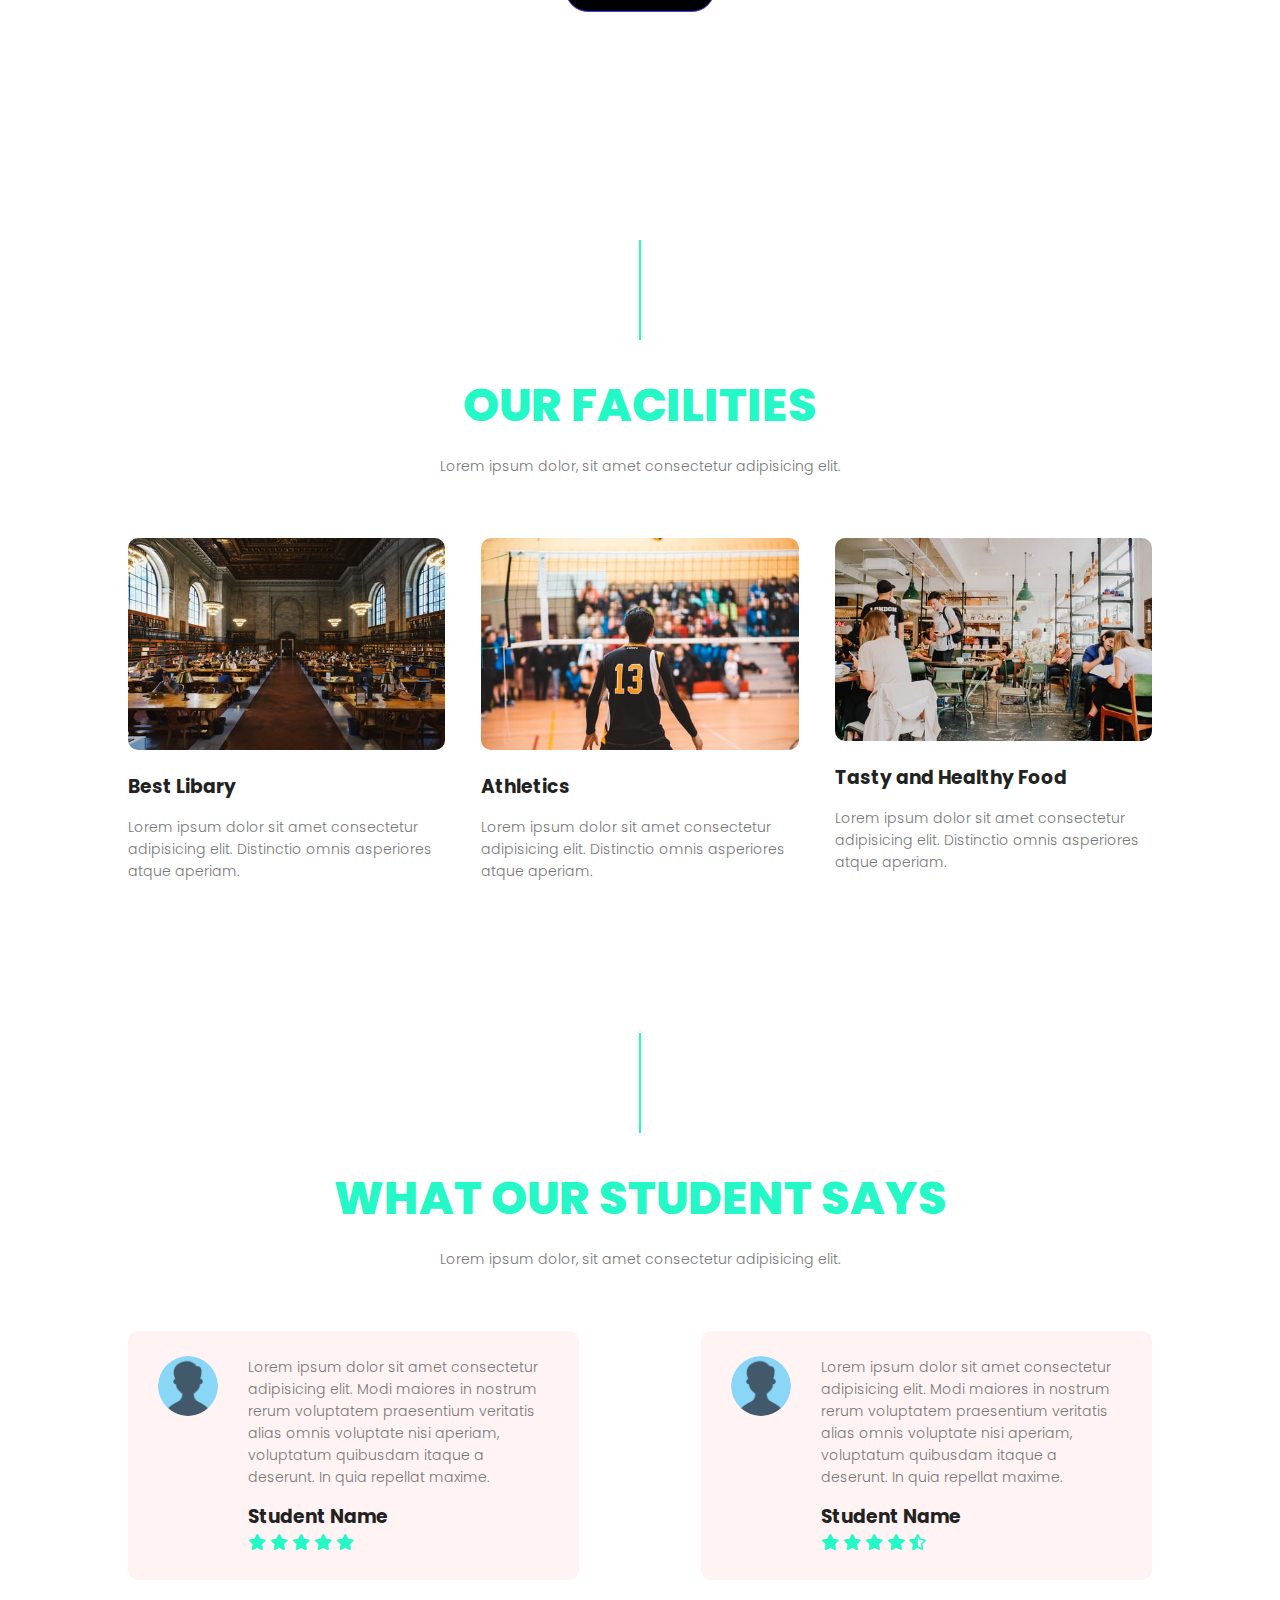
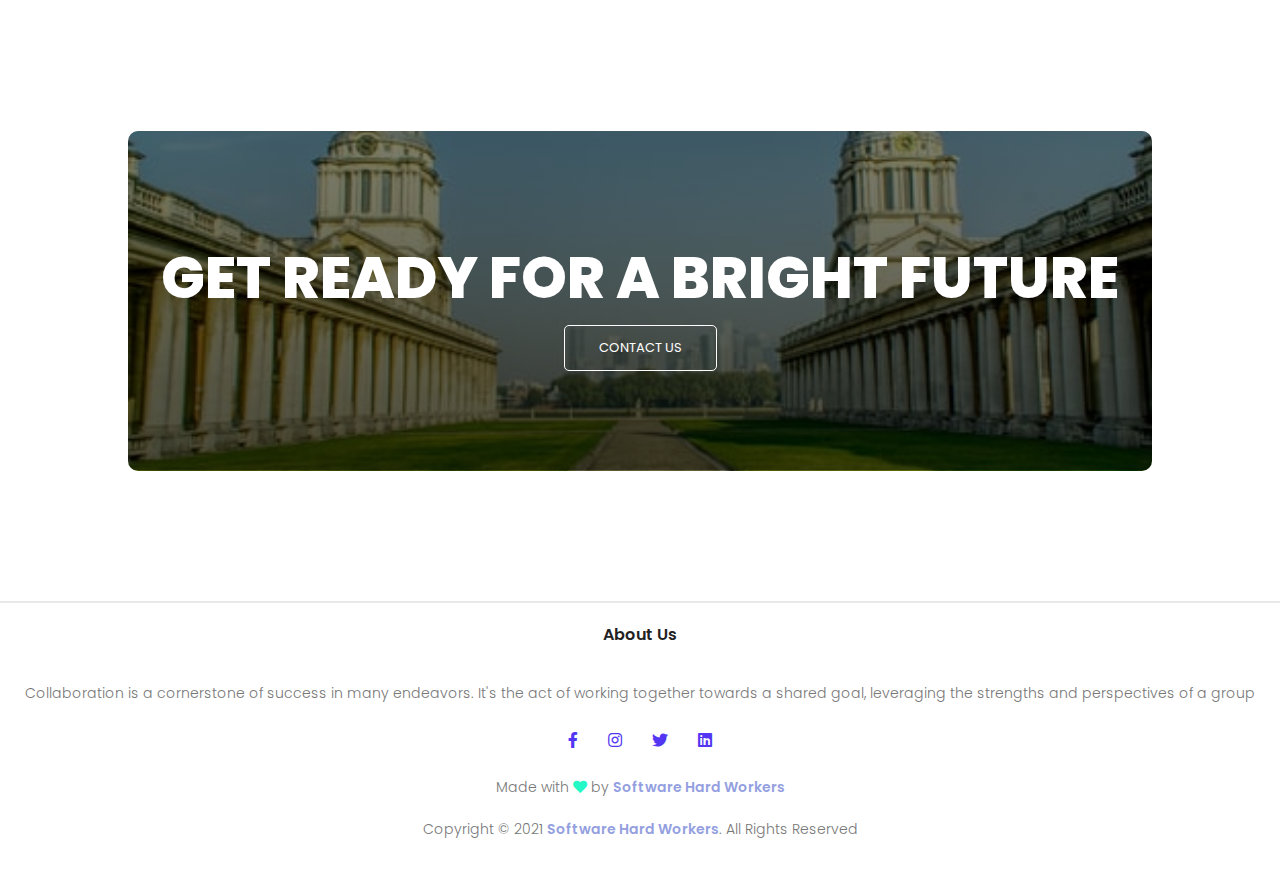
==== commit c7a78164: "Merge pull request #9 from Mesfine2116/Mhiret" ====
--- a/index.html
+++ b/index.html
@@ -334,10 +334,9 @@
       <hr />
       <h4>About Us</h4>
       <p>
-        Lorem, ipsum dolor sit amet consectetur adipisicing elit. Esse minima
-        incidunt odio nam facilis, eligendi Itaque fugiat cupiditate
-        consectetur. Aliquid ab deserunt exercitationem, illum molestiae
-        dolorem.
+        Collaboration is a cornerstone of success in many endeavors. It's the
+        act of working together towards a shared goal, leveraging the strengths
+        and perspectives of a group
       </p>
 
       <div class="icons">
